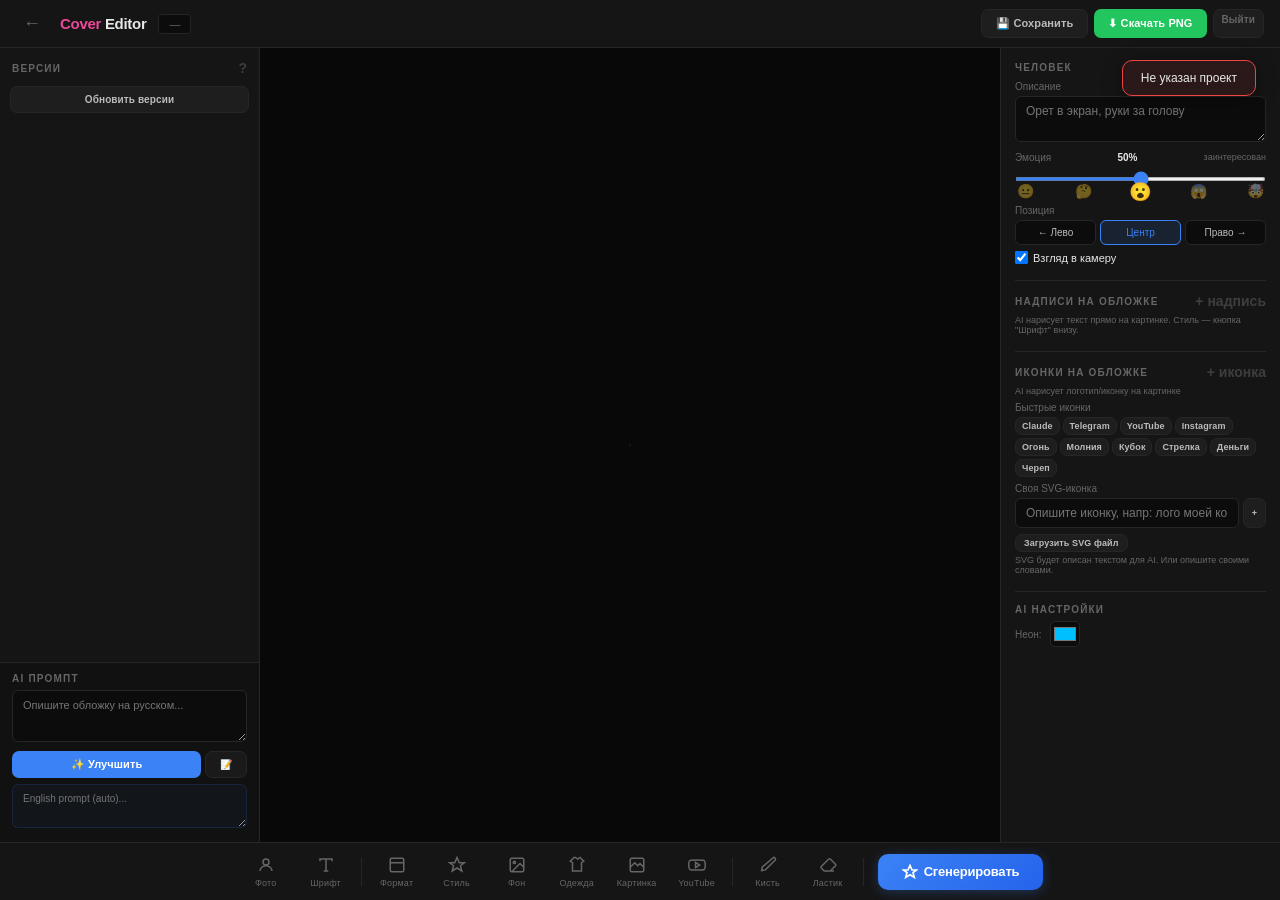
==== web/public/editor.html @ 224762b6 "feat: full YouTube pipeline — web admin, splittest, assets, Gemini proxy - Web admin panel (yt.subbo" ====
<!DOCTYPE html>
<html lang="ru">
<head>
<meta charset="UTF-8">
<meta name="viewport" content="width=device-width, initial-scale=1.0">
<title>Cover Editor — YouTube Pipeline</title>
<style>
@font-face { font-family: 'Oswald-Bold'; src: url('/api/fonts/Oswald-Bold.ttf') format('truetype'); font-weight: bold; }

:root {
  --bg: #0c0c0c;
  --card: #151515;
  --card2: #1a1a1a;
  --border: #262626;
  --border-light: #333;
  --text: #e8e8e8;
  --text2: #bbb;
  --muted: #666;
  --blue: #3b82f6;
  --red: #ef4444;
  --green: #22c55e;
  --purple: #a855f7;
  --magenta: #ec4899;
  --orange: #f59e0b;
  --accent: #3b82f6;
}
* { margin: 0; padding: 0; box-sizing: border-box; }
body { font-family: -apple-system, BlinkMacSystemFont, 'Segoe UI', sans-serif; background: var(--bg); color: var(--text); height: 100vh; overflow: hidden; display: flex; flex-direction: column; }

/* ── Top Bar ── */
.topbar { height: 48px; background: var(--card); border-bottom: 1px solid var(--border); display: flex; align-items: center; padding: 0 16px; gap: 12px; flex-shrink: 0; }
.topbar .back-btn { color: var(--muted); text-decoration: none; font-size: 18px; width: 32px; height: 32px; display: flex; align-items: center; justify-content: center; border-radius: 6px; transition: all 0.15s; }
.topbar .back-btn:hover { background: rgba(255,255,255,0.06); color: var(--text); }
.topbar h1 { font-size: 15px; font-weight: 700; letter-spacing: -0.3px; }
.topbar h1 span { color: var(--magenta); }
.topbar .spacer { flex: 1; }
.topbar .project-name { font-size: 11px; color: var(--muted); background: var(--bg); padding: 3px 10px; border-radius: 4px; border: 1px solid var(--border); }
.topbar .top-actions { display: flex; gap: 6px; }

/* ── Main Area ── */
.main-area { flex: 1; display: flex; overflow: hidden; }

/* ── Left: Layers ── */
.layers-panel { width: 260px; background: var(--card); border-right: 1px solid var(--border); display: flex; flex-direction: column; flex-shrink: 0; }
.layers-scroll { flex: 1; overflow-y: auto; }
.panel-title { font-size: 10px; font-weight: 700; text-transform: uppercase; letter-spacing: 1.2px; color: var(--muted); padding: 12px 12px 6px; display: flex; justify-content: space-between; align-items: center; }
.panel-title .title-action { font-size: 14px; cursor: pointer; opacity: 0.5; transition: opacity 0.15s; text-transform: none; letter-spacing: 0; }
.panel-title .title-action:hover { opacity: 1; }
.layer-item { display: flex; align-items: center; gap: 8px; padding: 8px 10px; cursor: pointer; font-size: 12px; transition: all 0.12s; user-select: none; border-left: 3px solid transparent; position: relative; margin: 0 4px; border-radius: 0 6px 6px 0; }
.layer-item:hover { background: rgba(255,255,255,0.04); }
.layer-item.selected { background: rgba(59,130,246,0.12); border-left-color: var(--accent); }
.layer-item .icon { width: 26px; height: 26px; text-align: center; flex-shrink: 0; font-size: 14px; line-height: 26px; background: var(--bg); border-radius: 5px; border: 1px solid var(--border); }
.layer-item .name { flex: 1; overflow: hidden; text-overflow: ellipsis; white-space: nowrap; font-size: 11px; font-weight: 500; }
.layer-item .layer-actions { display: flex; gap: 1px; opacity: 0; transition: opacity 0.15s; }
.layer-item:hover .layer-actions, .layer-item.selected .layer-actions { opacity: 1; }
.layer-item .layer-actions button { width: 22px; height: 22px; border: none; background: none; color: var(--muted); cursor: pointer; font-size: 11px; padding: 0; border-radius: 4px; display: flex; align-items: center; justify-content: center; }
.layer-item .layer-actions button:hover { background: rgba(255,255,255,0.1); color: var(--text); }
.layer-item .layer-actions button.vis-off { opacity: 0.3; }
.layer-add-btns { display: flex; gap: 4px; padding: 8px 10px; }
.layer-add-btns button { flex: 1; padding: 7px; border: 1px dashed var(--border); background: none; color: var(--muted); border-radius: 6px; font-size: 10px; cursor: pointer; transition: all 0.15s; font-weight: 500; }
.layer-add-btns button:hover { border-color: var(--accent); color: var(--accent); background: rgba(59,130,246,0.05); }

/* ── Center: Canvas ── */
.canvas-area { flex: 1; display: flex; align-items: center; justify-content: center; background: #080808; position: relative; overflow: hidden; }
.canvas-wrapper { position: relative; background: #1a1a1a; box-shadow: 0 8px 60px rgba(0,0,0,0.6), 0 0 0 1px rgba(255,255,255,0.05); transform-origin: center center; overflow: hidden; border-radius: 4px; }
.canvas-wrapper .layer-bg { position: absolute; inset: 0; background-size: cover; background-position: center; }
.canvas-wrapper .layer-person { position: absolute; inset: 0; pointer-events: none; }
.canvas-wrapper .text-layer { position: absolute; cursor: move; user-select: none; font-weight: 900; line-height: 1.1; white-space: nowrap; text-shadow: 0 2px 8px rgba(0,0,0,0.3); }
.text-layer.sel { outline: 2px solid var(--accent); outline-offset: 4px; }
.text-layer .rh { position: absolute; bottom: -6px; right: -6px; width: 12px; height: 12px; background: var(--accent); border: 2px solid #fff; border-radius: 50%; cursor: nwse-resize; display: none; box-shadow: 0 1px 4px rgba(0,0,0,0.3); }
.text-layer.sel .rh { display: block; }
.text-layer .rot { position: absolute; top: -22px; left: 50%; transform: translateX(-50%); width: 16px; height: 16px; background: var(--purple); border: 2px solid #fff; border-radius: 50%; cursor: grab; display: none; font-size: 9px; text-align: center; line-height: 12px; color: #fff; box-shadow: 0 1px 4px rgba(0,0,0,0.3); }
.text-layer.sel .rot { display: block; }

/* ── Right: Properties ── */
.props-panel { width: 280px; background: var(--card); border-left: 1px solid var(--border); overflow-y: auto; flex-shrink: 0; padding: 14px; }
.prop-section { margin-bottom: 16px; }
.prop-label { font-size: 10px; color: var(--muted); margin-bottom: 4px; display: flex; justify-content: space-between; font-weight: 500; }
.prop-label b { color: var(--text); font-weight: 600; }
.prop-input { width: 100%; padding: 7px 10px; background: var(--bg); border: 1px solid var(--border); border-radius: 6px; color: var(--text); font-size: 12px; outline: none; transition: border-color 0.15s; }
.prop-input:focus { border-color: var(--accent); }
textarea.prop-input { resize: vertical; min-height: 46px; font-family: inherit; }
input[type="range"] { width: 100%; accent-color: var(--accent); height: 4px; }
.color-row { display: flex; gap: 8px; align-items: center; }
.color-row input[type="color"] { width: 30px; height: 26px; border: 1px solid var(--border); border-radius: 5px; cursor: pointer; background: var(--bg); padding: 1px; }
.font-select { width: 100%; padding: 7px 10px; background: var(--bg); border: 1px solid var(--border); border-radius: 6px; color: var(--text); font-size: 12px; }
.pos-btns { display: flex; gap: 4px; }
.pos-btns button { flex: 1; padding: 6px; border: 1px solid var(--border); background: var(--bg); color: var(--text2); border-radius: 6px; font-size: 10px; cursor: pointer; transition: all 0.15s; font-weight: 500; }
.pos-btns button:hover { border-color: var(--muted); }
.pos-btns button.active { border-color: var(--accent); background: rgba(59,130,246,0.12); color: var(--accent); }

/* ── Bottom Toolbar ── */
.bottom-toolbar { height: 58px; background: var(--card); border-top: 1px solid var(--border); display: flex; align-items: center; justify-content: center; gap: 2px; padding: 0 16px; flex-shrink: 0; }
.tb-btn { display: flex; flex-direction: column; align-items: center; justify-content: center; width: 58px; height: 46px; border: none; background: none; color: var(--muted); cursor: pointer; border-radius: 10px; font-size: 9px; gap: 3px; transition: all 0.15s; font-weight: 500; letter-spacing: 0.2px; }
.tb-btn:hover { background: rgba(255,255,255,0.06); color: var(--text2); }
.tb-btn.active { background: rgba(59,130,246,0.15); color: var(--accent); }
.tb-btn .tb-icon { font-size: 18px; line-height: 1; display: flex; align-items: center; justify-content: center; height: 20px; }
.tb-btn .tb-icon svg { flex-shrink: 0; }
.tb-sep { width: 1px; height: 28px; background: var(--border); margin: 0 4px; flex-shrink: 0; }
.tb-gen { display: flex; align-items: center; gap: 6px; padding: 10px 24px; border: none; background: linear-gradient(135deg, var(--accent), #2563eb); color: #fff; border-radius: 10px; font-size: 13px; font-weight: 700; cursor: pointer; margin-left: 8px; transition: all 0.2s; box-shadow: 0 2px 12px rgba(59,130,246,0.3); letter-spacing: -0.2px; }
.tb-gen:hover { transform: translateY(-1px); box-shadow: 0 4px 16px rgba(59,130,246,0.4); }
.tb-gen:disabled { opacity: 0.5; cursor: not-allowed; transform: none; box-shadow: none; }

/* ── Slide-up Panel ── */
.slide-panel { position: fixed; bottom: 58px; left: 260px; right: 280px; background: var(--card2); border-top: 1px solid var(--border-light); border-left: 1px solid var(--border); border-right: 1px solid var(--border); border-radius: 12px 12px 0 0; max-height: 360px; overflow-y: auto; z-index: 50; display: none; animation: slideUp 0.2s ease-out; padding: 18px 24px; box-shadow: 0 -8px 40px rgba(0,0,0,0.4); }
.slide-panel.show { display: block; }
@keyframes slideUp { from { transform: translateY(20px); opacity: 0; } to { transform: translateY(0); opacity: 1; } }
.slide-panel h3 { font-size: 14px; margin-bottom: 14px; font-weight: 700; }
.slide-panel .close-panel { position: absolute; top: 14px; right: 18px; background: rgba(255,255,255,0.06); border: none; color: var(--muted); font-size: 16px; cursor: pointer; width: 28px; height: 28px; border-radius: 6px; display: flex; align-items: center; justify-content: center; transition: all 0.15s; }
.slide-panel .close-panel:hover { background: rgba(255,255,255,0.12); color: var(--text); }

/* ── Style Grid ── */
.style-grid { display: grid; grid-template-columns: repeat(auto-fill, minmax(130px, 1fr)); gap: 8px; }
.style-item { border: 2px solid var(--border); border-radius: 8px; text-align: center; cursor: pointer; transition: all 0.15s; background: var(--bg); overflow: hidden; position: relative; }
.style-item:hover { border-color: var(--muted); }
.style-item.selected { border-color: var(--magenta); box-shadow: 0 0 8px rgba(224,64,251,0.3); }
.style-item .s-img { width: 100%; height: 80px; object-fit: cover; display: block; }
.style-item .s-noimg { width: 100%; height: 80px; display: flex; align-items: center; justify-content: center; background: var(--card); font-size: 28px; }
.style-item .s-name { font-size: 10px; padding: 4px 6px; color: var(--text); background: rgba(0,0,0,0.6); position: absolute; bottom: 0; left: 0; right: 0; text-align: center; }

/* ── BG Grid ── */
.bg-grid { display: grid; grid-template-columns: repeat(auto-fill, minmax(140px, 1fr)); gap: 8px; }
.bg-item { border: 2px solid var(--border); border-radius: 8px; cursor: pointer; transition: all 0.15s; background: var(--bg); overflow: hidden; position: relative; }
.bg-item:hover { border-color: var(--muted); }
.bg-item.selected { border-color: var(--blue); box-shadow: 0 0 8px rgba(33,150,243,0.3); }
.bg-item .bg-img { width: 100%; height: 70px; object-fit: cover; display: block; }
.bg-item .bg-noimg { width: 100%; height: 70px; display: flex; align-items: center; justify-content: center; background: var(--card); font-size: 24px; }
.bg-item .bg-name { font-size: 10px; padding: 3px 6px; color: var(--text); background: rgba(0,0,0,0.6); position: absolute; bottom: 0; left: 0; right: 0; text-align: center; }

/* ── Clothing Grid ── */
.clothing-grid { display: grid; grid-template-columns: repeat(auto-fill, minmax(100px, 1fr)); gap: 8px; }
.clothing-item { border: 2px solid var(--border); border-radius: 8px; cursor: pointer; transition: all 0.15s; overflow: hidden; position: relative; }
.clothing-item:hover { border-color: var(--muted); }
.clothing-item.selected { border-color: var(--green); box-shadow: 0 0 8px rgba(76,175,80,0.3); }
.clothing-item img { width: 100%; height: 120px; object-fit: cover; display: block; }
.clothing-tabs { display: flex; gap: 4px; margin-bottom: 10px; }
.clothing-tabs button { padding: 6px 14px; border: 1px solid var(--border); background: var(--bg); color: var(--text); border-radius: 6px; font-size: 12px; font-weight: 600; cursor: pointer; }
.clothing-tabs button.active { border-color: var(--green); background: rgba(76,175,80,0.15); color: var(--green); }

/* ── Format Toggle ── */
.format-toggle { display: flex; gap: 4px; }
.format-toggle button { padding: 6px 14px; border: 1px solid var(--border); background: var(--bg); color: var(--text); border-radius: 6px; font-size: 12px; font-weight: 600; cursor: pointer; }
.format-toggle button.active { border-color: var(--blue); background: rgba(33,150,243,0.15); color: var(--blue); }

/* ── Expert photo hint ── */
.expert-hint { display: flex; gap: 12px; align-items: flex-start; margin-top: 10px; }
.expert-hint .hint-img { width: 60px; height: 80px; border-radius: 6px; background: #333; display: flex; align-items: center; justify-content: center; font-size: 28px; border: 1px solid var(--border); flex-shrink: 0; }
.expert-hint .hint-text { font-size: 11px; color: var(--muted); line-height: 1.5; }
.expert-status { display: flex; align-items: center; gap: 8px; margin-top: 8px; padding: 8px; border-radius: 6px; background: var(--bg); font-size: 12px; }
.expert-status.loaded { border: 1px solid var(--green); }
.expert-status.empty { border: 1px solid var(--orange); }

/* ── Buttons ── */
.btn { padding: 7px 14px; border: none; border-radius: 7px; font-size: 11px; font-weight: 600; cursor: pointer; transition: all 0.15s; letter-spacing: 0.1px; }
.btn:disabled { opacity: 0.5; cursor: not-allowed; }
.btn:active { transform: scale(0.97); }
.btn-blue { background: var(--accent); color: #fff; }
.btn-blue:hover { background: #2563eb; }
.btn-green { background: var(--green); color: #fff; }
.btn-green:hover { background: #16a34a; }
.btn-red { background: var(--red); color: #fff; }
.btn-outline { background: rgba(255,255,255,0.04); border: 1px solid var(--border); color: var(--text2); }
.btn-outline:hover { border-color: var(--muted); background: rgba(255,255,255,0.06); color: var(--text); }
.btn-magenta { background: var(--magenta); color: #fff; }

/* ── Toast ── */
.toast { position: fixed; top: 60px; right: 24px; background: var(--card2); border: 1px solid var(--border-light); border-radius: 10px; padding: 10px 18px; font-size: 12px; z-index: 200; display: none; box-shadow: 0 4px 20px rgba(0,0,0,0.4); font-weight: 500; backdrop-filter: blur(8px); }
.toast.show { display: block; animation: toastIn 0.25s ease-out; }
.toast.error { border-color: var(--red); background: rgba(239,68,68,0.1); }
@keyframes toastIn { from { opacity: 0; transform: translateY(-8px); } to { opacity: 1; transform: translateY(0); } }

/* ── Prompt area ── */
.prompt-area { width: 100%; min-height: 52px; padding: 8px 10px; background: var(--bg); border: 1px solid var(--border); border-radius: 6px; color: var(--text); font-size: 11px; resize: vertical; outline: none; font-family: inherit; transition: border-color 0.15s; }
.prompt-area:focus { border-color: var(--accent); }
.prompt-result { width: 100%; min-height: 44px; padding: 8px 10px; background: rgba(59,130,246,0.04); border: 1px solid rgba(59,130,246,0.15); border-radius: 6px; color: var(--text); font-size: 10px; resize: vertical; outline: none; font-family: inherit; margin-top: 6px; }
.loading { display: inline-block; width: 14px; height: 14px; border: 2px solid transparent; border-top-color: currentColor; border-radius: 50%; animation: spin 0.6s linear infinite; vertical-align: middle; margin-right: 4px; }
@keyframes spin { to { transform: rotate(360deg); } }

/* ── Intensity slider row ── */
.intensity-row { display: flex; gap: 8px; align-items: center; margin-top: 10px; padding: 8px 0; }
.intensity-row label { font-size: 11px; color: var(--muted); white-space: nowrap; }
.intensity-row b { font-size: 12px; color: var(--text); min-width: 32px; }

/* ── Drawing Canvas ── */
#drawingCanvas { position: absolute; top: 0; left: 0; width: 100%; height: 100%; z-index: 20; pointer-events: none; cursor: crosshair; }
#drawingCanvas.active { pointer-events: auto; }
#textLayersContainer { position: relative; z-index: 10; }

/* ── Brush Panel ── */
.brush-settings { display: flex; flex-wrap: wrap; gap: 10px; align-items: center; margin-top: 10px; }
.brush-settings .setting { display: flex; align-items: center; gap: 6px; }
.brush-settings .setting label { font-size: 11px; color: var(--muted); white-space: nowrap; }
.brush-settings .setting b { font-size: 12px; color: var(--text); min-width: 28px; }
.brush-preview { width: 60px; height: 60px; border: 1px solid var(--border); border-radius: 8px; background: #111; display: flex; align-items: center; justify-content: center; margin-top: 8px; }
.brush-mode-btns { display: flex; gap: 4px; margin-bottom: 8px; }
.brush-mode-btns button { padding: 6px 14px; border: 1px solid var(--border); background: var(--bg); color: var(--text); border-radius: 6px; font-size: 12px; font-weight: 600; cursor: pointer; }
.brush-mode-btns button.active { border-color: var(--magenta); background: rgba(224,64,251,0.15); color: var(--magenta); }
/* ── Text Style Grid ── */
.text-style-grid { display: grid; grid-template-columns: repeat(auto-fill, minmax(150px, 1fr)); gap: 8px; }
.text-style-item { border: 2px solid var(--border); border-radius: 8px; cursor: pointer; transition: all 0.15s; overflow: hidden; position: relative; }
.text-style-item:hover { border-color: var(--muted); }
.text-style-item.selected { border-color: var(--orange); box-shadow: 0 0 8px rgba(255,152,0,0.3); }
.text-style-item img { width: 100%; height: 60px; object-fit: cover; display: block; }
.text-style-item .ts-name { font-size: 10px; padding: 3px 6px; color: var(--text); background: rgba(0,0,0,0.6); position: absolute; bottom: 0; left: 0; right: 0; text-align: center; }

/* ── Emotion visual ── */
.emotion-markers { display: flex; justify-content: space-between; padding: 0 2px; margin-top: -2px; }
.emotion-markers span { font-size: 14px; cursor: default; opacity: 0.4; transition: opacity 0.15s; }
.emotion-markers span.active-emoji { opacity: 1; transform: scale(1.3); }

/* ── Onboarding hint ── */
.hint-box { background: rgba(59,130,246,0.06); border: 1px solid rgba(59,130,246,0.15); border-radius: 8px; padding: 8px 10px; font-size: 10px; color: var(--muted); line-height: 1.6; }
.hint-box b { color: var(--text2); font-weight: 600; }

.tb-btn.tool-active { border-color: var(--magenta) !important; background: rgba(224,64,251,0.15) !important; color: var(--magenta) !important; }

/* ═══ MOBILE ═══ */
@media (max-width: 768px) {
  body { height: auto; overflow: auto; }

  /* Topbar */
  .topbar { height: 44px; padding: 0 10px; gap: 6px; }
  .topbar h1 { font-size: 13px; }
  .topbar .project-name { display: none; }
  .topbar .top-actions { gap: 4px; }
  .topbar .top-actions .btn { font-size: 9px; padding: 4px 8px; }

  /* Main area — vertical stack */
  .main-area { flex-direction: column; height: auto; min-height: calc(100vh - 44px - 58px); }

  /* Hide side panels by default, toggle with JS */
  .layers-panel { width: 100%; height: auto; max-height: 0; overflow: hidden; border-right: none; border-bottom: 1px solid var(--border); transition: max-height 0.3s ease; }
  .layers-panel.mob-open { max-height: 50vh; overflow-y: auto; }

  .props-panel { width: 100%; height: auto; max-height: 0; overflow: hidden; border-left: none; border-top: 1px solid var(--border); transition: max-height 0.3s ease; }
  .props-panel.mob-open { max-height: 80vh; overflow-y: auto; }

  /* Canvas fills width */
  .canvas-area { min-height: 240px; flex: none; height: 55vw; }

  /* Bottom toolbar — scrollable */
  .bottom-toolbar { height: auto; min-height: 54px; padding: 4px 8px; flex-wrap: wrap; gap: 1px; justify-content: flex-start; position: fixed; bottom: 0; left: 0; right: 0; z-index: 60; overflow-x: auto; }
  .tb-btn { width: 48px; height: 42px; font-size: 8px; }
  .tb-btn .tb-icon svg { width: 16px; height: 16px; }
  .tb-gen { padding: 8px 14px; font-size: 11px; margin-left: 4px; }
  .tb-sep { height: 20px; margin: 0 2px; }

  /* Slide panels full width */
  .slide-panel { left: 0; right: 0; bottom: 54px; max-height: 50vh; border-radius: 12px 12px 0 0; padding: 14px 16px; }

  /* Style/BG/Clothing grids */
  .style-grid { grid-template-columns: repeat(auto-fill, minmax(100px, 1fr)); gap: 6px; }
  .style-item .s-img { height: 60px; }
  .bg-grid { grid-template-columns: repeat(auto-fill, minmax(110px, 1fr)); gap: 6px; }
  .bg-item .bg-img { height: 55px; }
  .clothing-grid { grid-template-columns: repeat(auto-fill, minmax(80px, 1fr)); gap: 6px; }
  .clothing-item img { height: 90px; }
  .text-style-grid { grid-template-columns: repeat(auto-fill, minmax(120px, 1fr)); gap: 6px; }

  /* Toast */
  .toast { top: auto; bottom: 64px; right: 10px; left: 10px; text-align: center; }

  /* Mobile toggle buttons */
  .mob-toggle { display: flex !important; }
}

/* Mobile panel toggle buttons — hidden on desktop */
.mob-toggle { display: none; position: fixed; z-index: 55; background: var(--card); border: 1px solid var(--border); border-radius: 8px; padding: 6px; cursor: pointer; color: var(--muted); }
.mob-toggle:hover, .mob-toggle.active { color: var(--accent); border-color: var(--accent); }
.mob-toggle-left { left: 8px; top: 50px; }
.mob-toggle-right { right: 8px; top: 50px; }
</style>
</head>
<body>

<!-- Top Bar -->
<div class="topbar">
  <a href="/" class="back-btn" title="Назад">←</a>
  <h1><span>Cover</span> Editor</h1>
  <span class="project-name" id="projectName">—</span>
  <div class="spacer"></div>
  <div class="top-actions">
    <button class="btn btn-outline" onclick="saveEditorState()" title="Сохранить">💾 Сохранить</button>
    <button class="btn btn-green" onclick="downloadFullComposite()" title="Скачать обложку">⬇ Скачать PNG</button>
    <a href="/api/logout" class="btn btn-outline" style="font-size:10px;padding:4px 8px;text-decoration:none;color:var(--muted);" title="Выйти">Выйти</a>
  </div>
</div>

<!-- Mobile panel toggles -->
<button class="mob-toggle mob-toggle-left" onclick="toggleMobPanel('layers')" title="Версии/Промпт">
  <svg width="20" height="20" viewBox="0 0 24 24" fill="none" stroke="currentColor" stroke-width="2"><path d="M4 6h16M4 12h10M4 18h16"/></svg>
</button>
<button class="mob-toggle mob-toggle-right" onclick="toggleMobPanel('props')" title="Настройки">
  <svg width="20" height="20" viewBox="0 0 24 24" fill="none" stroke="currentColor" stroke-width="2"><circle cx="12" cy="12" r="3"/><path d="M19.4 15a1.65 1.65 0 00.33 1.82l.06.06a2 2 0 01-2.83 2.83l-.06-.06a1.65 1.65 0 00-1.82-.33 1.65 1.65 0 00-1 1.51V21a2 2 0 01-4 0v-.09A1.65 1.65 0 009 19.4a1.65 1.65 0 00-1.82.33l-.06.06a2 2 0 01-2.83-2.83l.06-.06A1.65 1.65 0 004.68 15a1.65 1.65 0 00-1.51-1H3a2 2 0 010-4h.09A1.65 1.65 0 004.6 9a1.65 1.65 0 00-.33-1.82l-.06-.06a2 2 0 012.83-2.83l.06.06A1.65 1.65 0 009 4.68a1.65 1.65 0 001-1.51V3a2 2 0 014 0v.09a1.65 1.65 0 001 1.51 1.65 1.65 0 001.82-.33l.06-.06a2 2 0 012.83 2.83l-.06.06A1.65 1.65 0 0019.4 9a1.65 1.65 0 001.51 1H21a2 2 0 010 4h-.09a1.65 1.65 0 00-1.51 1z"/></svg>
</button>

<!-- Main Area -->
<div class="main-area">

  <!-- Left: Layers + Prompt -->
  <div class="layers-panel">
    <div class="layers-scroll">
      <div class="panel-title">Версии <span class="title-action" onclick="el('layersHint').style.display=el('layersHint').style.display==='none'?'block':'none'" title="Подсказка">?</span></div>
      <div class="hint-box" id="layersHint" style="margin:0 10px 6px;display:none;">
        <b>1.</b> Справа: заполни описание, текст, иконки<br>
        <b>2.</b> Внизу: выбери Стиль, Фон, Одежду, Шрифт<br>
        <b>3.</b> Нажми <b>Сгенерировать</b> — AI создаст обложку<br>
        <b>4.</b> Каждая генерация — новая версия. Переключайся между ними.
      </div>
      <div id="layersList"></div>
      <div style="padding:0 10px;">
        <button class="btn btn-outline" onclick="loadVersionsList()" style="width:100%;font-size:10px;margin-top:4px;">Обновить версии</button>
      </div>
    </div>

    <!-- Prompt Helper -->
    <div style="padding: 10px 12px; border-top: 1px solid var(--border); background: rgba(0,0,0,0.2);">
      <div class="panel-title" style="padding:0 0 6px;">AI Промпт</div>
      <textarea class="prompt-area" id="promptRu" rows="2" placeholder="Опишите обложку на русском..."></textarea>
      <div style="display:flex;gap:4px;margin-top:5px;">
        <button class="btn btn-blue" onclick="improvePrompt()" id="btnImprove" style="flex:1;">✨ Улучшить</button>
        <button class="btn btn-outline" onclick="generatePromptFromLayers()" style="font-size:10px;" title="Собрать промпт из настроек">📝</button>
      </div>
      <textarea class="prompt-result" id="promptEn" rows="2" placeholder="English prompt (auto)..."></textarea>
    </div>
  </div>

  <!-- Center: Canvas -->
  <div class="canvas-area" id="canvasArea">
    <div class="canvas-wrapper" id="canvasWrapper">
      <div class="layer-bg" id="layerBg"></div>
      <div class="layer-person" id="layerPerson"></div>
      <div id="textLayersContainer"></div>
      <canvas id="drawingCanvas"></canvas>
    </div>
  </div>

  <!-- Right: Properties -->
  <div class="props-panel" id="propsPanel">

    <!-- Person Props (always shown) -->
    <div class="prop-section" id="personSection">
      <div class="panel-title" style="padding:0 0 8px;">Человек</div>
      <div style="margin-bottom:6px;">
        <div class="prop-label">Описание</div>
        <textarea class="prop-input" id="personDesc" rows="2" placeholder="Орет в экран, руки за голову" oninput="updatePersonProp()"></textarea>
      </div>
      <div style="margin-bottom:6px;">
        <div class="prop-label">Эмоция <b id="emotionPct">50%</b> <span id="emotionWord" style="font-size:9px;color:var(--muted);">заинтересован</span></div>
        <input type="range" id="emotionSlider" min="0" max="100" value="50" oninput="updateEmotion(this.value)">
        <div class="emotion-markers" id="emotionMarkers">
          <span title="Спокойный">😐</span>
          <span title="Любопытный">🤔</span>
          <span title="Заинтересован" class="active-emoji">😮</span>
          <span title="Удивлён">😱</span>
          <span title="В шоке">🤯</span>
        </div>
      </div>
      <div style="margin-bottom:6px;">
        <div class="prop-label">Позиция</div>
        <div class="pos-btns">
          <button onclick="setPosition('left')" id="pos-left">← Лево</button>
          <button onclick="setPosition('center')" id="pos-center" class="active">Центр</button>
          <button onclick="setPosition('right')" id="pos-right">Право →</button>
        </div>
      </div>
      <label style="font-size:11px;display:flex;gap:5px;align-items:center;">
        <input type="checkbox" id="lookAtCamera" checked onchange="updatePersonProp()"> Взгляд в камеру
      </label>
    </div>

    <!-- Texts on Cover (AI-generated, multiple) -->
    <div class="prop-section" style="border-top:1px solid var(--border); padding-top:12px;">
      <div class="panel-title" style="padding:0 0 6px;">Надписи на обложке
        <span class="title-action" onclick="addCoverText()" title="Добавить надпись">+ надпись</span>
      </div>
      <p style="font-size:9px;color:var(--muted);margin-bottom:6px;">AI нарисует текст прямо на картинке. Стиль — кнопка "Шрифт" внизу.</p>
      <div id="coverTextsContainer"></div>
    </div>

    <!-- Icons on Cover (AI-generated) -->
    <div class="prop-section" style="border-top:1px solid var(--border); padding-top:12px;">
      <div class="panel-title" style="padding:0 0 6px;">Иконки на обложке
        <span class="title-action" onclick="addCoverIcon()" title="Добавить иконку">+ иконка</span>
      </div>
      <p style="font-size:9px;color:var(--muted);margin-bottom:6px;">AI нарисует логотип/иконку на картинке</p>
      <div id="coverIconsContainer"></div>
      <div style="margin-top:4px;">
        <div class="prop-label">Быстрые иконки</div>
        <div style="display:flex;flex-wrap:wrap;gap:3px;">
          <button class="btn btn-outline" style="font-size:9px;padding:3px 6px;" onclick="addQuickIcon('Claude AI logo')">Claude</button>
          <button class="btn btn-outline" style="font-size:9px;padding:3px 6px;" onclick="addQuickIcon('Telegram messenger logo')">Telegram</button>
          <button class="btn btn-outline" style="font-size:9px;padding:3px 6px;" onclick="addQuickIcon('YouTube play button logo')">YouTube</button>
          <button class="btn btn-outline" style="font-size:9px;padding:3px 6px;" onclick="addQuickIcon('Instagram camera logo')">Instagram</button>
          <button class="btn btn-outline" style="font-size:9px;padding:3px 6px;" onclick="addQuickIcon('fire emoji flame')">Огонь</button>
          <button class="btn btn-outline" style="font-size:9px;padding:3px 6px;" onclick="addQuickIcon('lightning bolt')">Молния</button>
          <button class="btn btn-outline" style="font-size:9px;padding:3px 6px;" onclick="addQuickIcon('trophy cup gold')">Кубок</button>
          <button class="btn btn-outline" style="font-size:9px;padding:3px 6px;" onclick="addQuickIcon('red arrow pointing down')">Стрелка</button>
          <button class="btn btn-outline" style="font-size:9px;padding:3px 6px;" onclick="addQuickIcon('money dollar sign')">Деньги</button>
          <button class="btn btn-outline" style="font-size:9px;padding:3px 6px;" onclick="addQuickIcon('skull danger')">Череп</button>
        </div>
      </div>
      <div style="margin-top:6px;">
        <div class="prop-label">Своя SVG-иконка</div>
        <div style="display:flex;gap:4px;">
          <input class="prop-input" id="customSvgDesc" placeholder="Опишите иконку, напр: лого моей компании — красный круг с буквой S" style="flex:1;">
          <button class="btn btn-outline" style="font-size:9px;padding:3px 8px;" onclick="addCustomSvgIcon()">+</button>
        </div>
        <div style="margin-top:4px;">
          <label class="btn btn-outline" style="font-size:9px;padding:3px 8px;cursor:pointer;display:inline-block;">
            Загрузить SVG файл
            <input type="file" accept=".svg" onchange="uploadSvgIcon(this)" style="display:none;">
          </label>
        </div>
        <p style="font-size:9px;color:var(--muted);margin-top:3px;">SVG будет описан текстом для AI. Или опишите своими словами.</p>
      </div>
    </div>

    <!-- AI Settings summary -->
    <div class="prop-section" style="border-top:1px solid var(--border); padding-top:12px;">
      <div class="panel-title" style="padding:0 0 6px;">AI настройки</div>
      <div style="margin-bottom:6px;">
        <div class="color-row">
          <span style="font-size:10px;color:var(--muted);">Неон:</span>
          <input type="color" id="neonColor" value="#00BFFF" oninput="editorState.neonColor=this.value">
        </div>
      </div>
      <div style="font-size:10px;color:var(--muted);line-height:1.5;" id="aiSummary"></div>
    </div>
  </div>
</div>

<!-- Bottom Toolbar (KUKU style) -->
<div class="bottom-toolbar">
  <button class="tb-btn" onclick="togglePanel('expertPanel')" id="tb-expert">
    <span class="tb-icon"><svg width="18" height="18" viewBox="0 0 24 24" fill="none" stroke="currentColor" stroke-width="2"><circle cx="12" cy="8" r="4"/><path d="M4 20c0-4 4-7 8-7s8 3 8 7"/></svg></span>Фото
  </button>
  <button class="tb-btn" onclick="togglePanel('textStylePanel')" id="tb-textstyle">
    <span class="tb-icon"><svg width="18" height="18" viewBox="0 0 24 24" fill="none" stroke="currentColor" stroke-width="2"><path d="M4 7V4h16v3M9 20h6M12 4v16"/></svg></span>Шрифт
  </button>
  <div class="tb-sep"></div>
  <button class="tb-btn" onclick="togglePanel('formatPanel')" id="tb-format">
    <span class="tb-icon"><svg width="18" height="18" viewBox="0 0 24 24" fill="none" stroke="currentColor" stroke-width="2"><rect x="3" y="3" width="18" height="18" rx="2"/><path d="M3 9h18"/></svg></span>Формат
  </button>
  <button class="tb-btn" onclick="togglePanel('stylePanel')" id="tb-style">
    <span class="tb-icon"><svg width="18" height="18" viewBox="0 0 24 24" fill="none" stroke="currentColor" stroke-width="2"><path d="M12 2l3 7h7l-5.5 4 2 7L12 16l-6.5 4 2-7L2 9h7z"/></svg></span>Стиль
  </button>
  <button class="tb-btn" onclick="togglePanel('bgPanel')" id="tb-bg">
    <span class="tb-icon"><svg width="18" height="18" viewBox="0 0 24 24" fill="none" stroke="currentColor" stroke-width="2"><rect x="3" y="3" width="18" height="18" rx="2"/><circle cx="8.5" cy="8.5" r="1.5"/><path d="M21 15l-5-5L5 21"/></svg></span>Фон
  </button>
  <button class="tb-btn" onclick="togglePanel('clothingPanel')" id="tb-clothing">
    <span class="tb-icon"><svg width="18" height="18" viewBox="0 0 24 24" fill="none" stroke="currentColor" stroke-width="2"><path d="M8 2l-5 5 3 2V20h12V9l3-2-5-5-3 2-3-2z"/></svg></span>Одежда
  </button>
  <button class="tb-btn" onclick="togglePanel('imagePanel')" id="tb-image">
    <span class="tb-icon"><svg width="18" height="18" viewBox="0 0 24 24" fill="none" stroke="currentColor" stroke-width="2"><rect x="3" y="3" width="18" height="18" rx="2"/><path d="M3 15l6-6 4 4 3-3 5 5"/></svg></span>Картинка
  </button>
  <button class="tb-btn" onclick="togglePanel('ytPanel')" id="tb-yt">
    <span class="tb-icon"><svg width="18" height="18" viewBox="0 0 24 24" fill="none" stroke="currentColor" stroke-width="2"><path d="M22.5 7.5a2.5 2.5 0 00-1.8-1.8C19 5.3 12 5.3 12 5.3s-7 0-8.7.4a2.5 2.5 0 00-1.8 1.8A26 26 0 001 12a26 26 0 00.5 4.5 2.5 2.5 0 001.8 1.8c1.7.4 8.7.4 8.7.4s7 0 8.7-.4a2.5 2.5 0 001.8-1.8A26 26 0 0023 12a26 26 0 00-.5-4.5z"/><path d="M10 15.5l5.5-3.5L10 8.5z"/></svg></span>YouTube
  </button>
  <div class="tb-sep"></div>
  <button class="tb-btn" onclick="toggleBrush('brush')" id="tb-brush">
    <span class="tb-icon"><svg width="18" height="18" viewBox="0 0 24 24" fill="none" stroke="currentColor" stroke-width="2"><path d="M18.4 2.6a2.1 2.1 0 013 3L8.5 18.5l-5 1 1-5L18.4 2.6z"/></svg></span>Кисть
  </button>
  <button class="tb-btn" onclick="toggleBrush('eraser')" id="tb-eraser">
    <span class="tb-icon"><svg width="18" height="18" viewBox="0 0 24 24" fill="none" stroke="currentColor" stroke-width="2"><path d="M20 20H7L3 16a1.4 1.4 0 010-2l10-10a1.4 1.4 0 012 0l7 7a1.4 1.4 0 010 2L16 19"/></svg></span>Ластик
  </button>
  <div class="tb-sep"></div>
  <button class="tb-gen" id="btnGenerate" onclick="generateCover()">
    <svg width="16" height="16" viewBox="0 0 24 24" fill="none" stroke="currentColor" stroke-width="2.5"><path d="M12 2l3 7h7l-5.5 4 2 7L12 16l-6.5 4 2-7L2 9h7z"/></svg>
    Сгенерировать
  </button>
</div>

<!-- ═══ Slide-up Panels ═══ -->

<!-- Expert Photo Panel -->
<div class="slide-panel" id="expertPanel">
  <button class="close-panel" onclick="closePanel()">&times;</button>
  <h3>📸 Фото эксперта</h3>
  <div id="expertStatus" class="expert-status empty">⚠ Фото не загружено</div>
  <input type="file" id="expertFileInput" accept="image/*" style="display:none" onchange="uploadExpertPhoto()">
  <button class="btn btn-blue" onclick="el('expertFileInput').click()" style="margin-top:8px;">Загрузить фото</button>
  <div class="expert-hint">
    <div class="hint-img">🧍</div>
    <div class="hint-text">
      <b>Требования к фото:</b><br>
      — Человек стоит или сидит<br>
      — Смотрит прямо в камеру<br>
      — Белый / светлый фон<br>
      — Без лишних предметов<br>
      — Хорошее освещение
    </div>
  </div>
</div>

<!-- Format Panel -->
<div class="slide-panel" id="formatPanel">
  <button class="close-panel" onclick="closePanel()">&times;</button>
  <h3>⬜ Формат обложки</h3>
  <div class="format-toggle">
    <button class="active" onclick="setFormat('16:9', this)">16:9 Горизонтальная</button>
    <button onclick="setFormat('9:16', this)">9:16 Вертикальная</button>
    <button onclick="setFormat('1:1', this)">1:1 Квадрат</button>
  </div>
  <p style="font-size:11px;color:var(--muted);margin-top:10px;">16:9 — YouTube обложки, 9:16 — Shorts/Reels, 1:1 — посты</p>
</div>

<!-- Style Panel -->
<div class="slide-panel" id="stylePanel">
  <button class="close-panel" onclick="closePanel()">&times;</button>
  <h3>🎭 Стиль обложки</h3>
  <div class="intensity-row">
    <label>Интенсивность стиля:</label>
    <input type="range" id="styleIntensity" min="0" max="100" value="70" style="flex:1;" oninput="el('styleIntVal').textContent=this.value+'%'; editorState.styleIntensity=parseInt(this.value)">
    <b id="styleIntVal">70%</b>
  </div>
  <div class="style-grid" id="styleGrid"></div>
</div>

<!-- Background Panel -->
<div class="slide-panel" id="bgPanel">
  <button class="close-panel" onclick="closePanel()">&times;</button>
  <h3>🌆 Фон</h3>
  <div style="margin-bottom:10px;">
    <input type="file" id="customBgInput" accept="image/*" style="display:none" onchange="uploadCustomBg()">
    <button class="btn btn-outline" onclick="el('customBgInput').click()">📁 Загрузить свой фон</button>
  </div>
  <div class="bg-grid" id="bgGrid"></div>
</div>

<!-- Custom Image Panel -->
<div class="slide-panel" id="imagePanel">
  <button class="close-panel" onclick="closePanel()">&times;</button>
  <h3>🖼 Своя картинка</h3>
  <p style="font-size:12px;color:var(--muted);margin-bottom:10px;">Загрузите свою картинку (не персонажа) — она будет добавлена как фоновый слой или элемент обложки.</p>
  <input type="file" id="customImgInput" accept="image/*" style="display:none" onchange="uploadCustomImage()">
  <button class="btn btn-blue" onclick="el('customImgInput').click()">📁 Загрузить картинку</button>
  <div id="customImgPreview" style="margin-top:10px;"></div>
</div>

<!-- Text Style Panel -->
<div class="slide-panel" id="textStylePanel">
  <button class="close-panel" onclick="closePanel()">&times;</button>
  <h3>Aa Стиль текста</h3>
  <p style="font-size:11px;color:var(--muted);margin-bottom:10px;">Выберите стиль надписи — AI сгенерирует текст в этом стиле. Нажмите "Текст" чтобы добавить надпись на обложку.</p>
  <div class="text-style-grid" id="textStyleGrid"></div>
</div>

<!-- Clothing Panel -->
<div class="slide-panel" id="clothingPanel">
  <button class="close-panel" onclick="closePanel()">&times;</button>
  <h3>👔 Одежда</h3>
  <div class="clothing-tabs">
    <button id="clothingTabMale" class="active" onclick="setClothingTab('male')">Мужская</button>
    <button id="clothingTabFemale" onclick="setClothingTab('female')">Женская</button>
  </div>
  <div class="clothing-grid" id="clothingGrid"></div>
</div>

<!-- YouTube Thumbnail Panel -->
<div class="slide-panel" id="ytPanel">
  <button class="close-panel" onclick="closePanel()">&times;</button>
  <h3>▶ Скачать обложку с YouTube</h3>
  <p style="font-size:12px;color:var(--muted);margin-bottom:10px;">Вставьте ссылку на YouTube-видео — обложка будет скачана и использована как референс стиля.</p>
  <div style="display:flex;gap:8px;align-items:center;">
    <input class="prop-input" id="ytUrlInput" placeholder="https://youtube.com/watch?v=..." style="flex:1;">
    <button class="btn btn-blue" id="btnYtDownload" onclick="downloadYtThumb()">Скачать</button>
  </div>
  <div id="ytResult" style="margin-top:12px;"></div>
  <div id="ytHistory" style="margin-top:16px;"></div>
</div>

<!-- Brush Settings Panel -->
<div class="slide-panel" id="brushPanel">
  <button class="close-panel" onclick="closePanel(); deactivateDrawing()">&times;</button>
  <h3 id="brushPanelTitle">🖌 Кисть</h3>
  <div class="brush-mode-btns">
    <button id="modeBrush" class="active" onclick="setBrushMode('brush')">🖌 Кисть</button>
    <button id="modeEraser" onclick="setBrushMode('eraser')">🧹 Ластик</button>
  </div>
  <div class="brush-settings">
    <div class="setting">
      <label>Размер:</label>
      <input type="range" id="brushSize" min="1" max="80" value="8" oninput="el('brushSizeVal').textContent=this.value; updateBrushPreview()">
      <b id="brushSizeVal">8</b>
    </div>
    <div class="setting">
      <label>Прозрачность:</label>
      <input type="range" id="brushOpacity" min="5" max="100" value="100" oninput="el('brushOpacityVal').textContent=this.value+'%'; updateBrushPreview()">
      <b id="brushOpacityVal">100%</b>
    </div>
    <div class="setting" id="brushColorSetting">
      <label>Цвет:</label>
      <input type="color" id="brushColor" value="#FF0000" oninput="updateBrushPreview()">
    </div>
  </div>
  <div style="display:flex;gap:6px;margin-top:8px;">
    <canvas class="brush-preview" id="brushPreview" width="60" height="60"></canvas>
    <div style="display:flex;flex-direction:column;gap:4px;flex:1;">
      <button class="btn btn-outline" onclick="undoDrawing()" style="flex:1;">↩ Отменить</button>
      <button class="btn btn-red" onclick="clearDrawing()" style="flex:1;">🗑 Очистить всё</button>
    </div>
  </div>
</div>

<div class="toast" id="toast"></div>

<script>
// ═══ CONFIG ═══
const STYLES = [
  { id: 'dramatic', name: 'Драматичный', ref: 'dramatic.webp', prompt: 'dramatic cinematic lighting, high contrast, intense mood' },
  { id: 'bright', name: 'Яркий', ref: 'yarkiy.webp', prompt: 'bright vivid colors, saturated, eye-catching, pop art feel' },
  { id: 'sport', name: 'Спорт', ref: 'sport.webp', prompt: 'sporty dynamic energy, athletic vibes, motion blur background' },
  { id: 'glossy', name: 'Глянец', ref: 'glyanec.webp', prompt: 'glossy magazine style, polished, fashion editorial look' },
  { id: 'confidence', name: 'Уверенность', ref: 'uverennost.webp', prompt: 'confident powerful pose, authoritative, strong leadership energy' },
  { id: 'adrenaline', name: 'Адреналин', ref: 'adrenaline.webp', prompt: 'adrenaline rush, extreme energy, explosive effects, fire sparks' },
  { id: 'levitation', name: 'Левитация', ref: 'levitation.webp', prompt: 'person floating/levitating, anti-gravity, surreal dreamlike' },
  { id: 'at_work', name: 'За работой', ref: 'za_rabotoi.webp', prompt: 'working environment, professional setting, productive atmosphere' },
  { id: 'esoteric', name: 'Эзотерика', ref: 'ezoterika.webp', prompt: 'mystical esoteric atmosphere, cosmic energy, spiritual glow, third eye' },
  { id: 'atmospheric', name: 'Атмосферно', ref: 'athmosphere.webp', prompt: 'atmospheric moody fog, cinematic haze, depth, ambient lighting' },
  { id: 'creative', name: 'Креатив', prompt: 'creative artistic style, paint splashes, colorful imagination' },
  { id: 'jump', name: 'Прыжок', ref: 'prizhok.webp', prompt: 'jumping mid-air, dynamic action freeze frame, energy burst' },
  { id: 'calm', name: 'Спокойный', ref: 'spokoiniy.webp', prompt: 'calm serene peaceful, soft pastel colors, gentle lighting' },
  { id: 'vogue', name: 'Вог', ref: 'vogue.webp', prompt: 'vogue fashion editorial, high fashion, stylish pose, runway aesthetic' },
  { id: 'before_after', name: 'До-После', ref: 'do_posle.webp', prompt: 'before and after transformation, split screen effect, dramatic change' },
  { id: 'cinema', name: 'Кино', ref: 'cinematic.webp', prompt: 'cinematic movie poster style, film grain, letterbox, epic composition' },
  { id: 'cyberpunk', name: 'Киберпанк', ref: 'cyberpunk.webp', prompt: 'cyberpunk neon city, futuristic tech, holographic, purple-cyan palette' },
  { id: 'giant', name: 'Гигантский', ref: 'gigantskiy_masshab.webp', prompt: 'giant scale, person towering over buildings, surreal perspective' },
  { id: 'miniature', name: 'Миниатюрный', ref: 'miniature-mir.webp', prompt: 'miniature world, tiny person in huge environment, tilt-shift' },
  { id: 'simple', name: 'Простота', ref: 'prostota.webp', prompt: 'clean minimal simple, solid color background, focus on person and text' },
  { id: 'podcast', name: 'Подкаст', ref: 'podcast.webp', prompt: 'podcast setup, two people talking, microphones, studio lighting' },
  { id: 'street', name: 'На улице', ref: 'na_ulice.webp', prompt: 'urban street photography, city backdrop, natural outdoor lighting' },
  { id: 'vulnerable', name: 'Уязвимость', ref: 'vulnerability.webp', prompt: 'vulnerable emotional, raw authentic feeling, intimate close-up' },
  { id: 'wind', name: 'Ветер', ref: 'veter.webp', prompt: 'wind blowing hair and clothes, dramatic wind effect, dynamic movement' },
  { id: 'neon', name: 'Неон', prompt: 'neon lights, glowing signs, vibrant neon colors, night atmosphere' },
  { id: 'retro', name: 'Ретро', prompt: 'retro vintage 80s style, nostalgia, warm tones, old-school' },
  { id: 'luxury', name: 'Люкс', prompt: 'luxury premium, gold accents, rich textures, opulent backdrop' },
  { id: 'dark', name: 'Тёмный', prompt: 'dark moody, low-key lighting, shadows, mysterious atmosphere' },
];

const BACKGROUNDS = [
  { id: 'studio', name: 'Студия', tex: 'studio.webp', prompt: 'professional photo studio with soft lighting' },
  { id: 'room', name: 'Комната', tex: 'room.webp', prompt: 'cozy home interior, living room' },
  { id: 'gym', name: 'Спортзал', tex: 'zal_trenir.webp', prompt: 'modern gym, fitness equipment' },
  { id: 'kitchen', name: 'Кухня', tex: 'kitchen.webp', prompt: 'modern kitchen interior' },
  { id: 'city', name: 'Город', tex: 'city.webp', prompt: 'city skyline, urban landscape' },
  { id: 'garage', name: 'Гараж', tex: 'garage.webp', prompt: 'garage workshop, industrial space' },
  { id: 'gradient', name: 'Градиент', tex: 'abstract_gradient.webp', prompt: 'abstract colorful gradient background' },
  { id: 'library', name: 'Библиотека', tex: 'library.webp', prompt: 'library with bookshelves' },
  { id: 'wall', name: 'Стена', tex: 'stena_seraya.webp', prompt: 'textured wall, brick or concrete' },
  { id: 'bokeh', name: 'Боке', tex: 'bokeh.webp', prompt: 'blurred bokeh lights background' },
  { id: 'jungle', name: 'Джунгли', tex: 'jungle.webp', prompt: 'tropical jungle, lush green vegetation' },
  { id: 'night_city', name: 'Ночной город', tex: 'night_city.webp', prompt: 'night city with neon lights' },
  { id: 'office', name: 'Офис', tex: 'office.webp', prompt: 'modern office, workspace' },
  { id: 'tech', name: 'Технологии', tex: 'tech.webp', prompt: 'futuristic technology, digital screens, holographic displays' },
  { id: 'texture', name: 'Текстура', tex: 'texture.webp', prompt: 'abstract rough texture, artistic background' },
];

const TEXT_STYLES = [
  { id: 'brush_script', name: 'Кисть', file: 'style-1768816142101-466713071.webp', prompt: 'brush script handwritten calligraphy text' },
  { id: 'thin_condensed', name: 'Тонкий', file: 'style-1768816153206-762612108.webp', prompt: 'thin condensed minimal modern uppercase text' },
  { id: 'ornamental', name: 'Узорный', file: 'style-1768816159494-118114312.webp', prompt: 'ornamental decorative serif text with curls and swirls' },
  { id: 'brush_bold', name: 'Гранж кисть', file: 'style-1768816168209-638903081.webp', prompt: 'bold brush italic grunge painted text' },
  { id: 'distressed', name: 'Потёртый', file: 'style-1768816182938-341104974.webp', prompt: 'distressed grunge worn-out bold uppercase text' },
  { id: 'elegant', name: 'Элегантный', file: 'style-1768816205424-63234777.webp', prompt: 'thin elegant sophisticated sans-serif text' },
  { id: 'classic_serif', name: 'Классика', file: 'style-1768816213979-934547361.webp', prompt: 'classic serif traditional bold text' },
  { id: '3d_white', name: '3D', file: 'style-1768816244534-622957572.webp', prompt: '3D white extruded bold text with depth and shadow' },
  { id: 'red_banner', name: 'Баннер', file: 'style-1768816250440-995212532.webp', prompt: 'bold text on red banner/rectangle background, YouTube style' },
  { id: 'explosion', name: 'Взрыв', file: 'style-1768816257899-75849825.webp', prompt: 'bold text with explosion dust particles smoke effect behind' },
  { id: 'modern_bold', name: 'Современный', file: 'style-1768816626117-543134510.webp', prompt: 'modern bold italic sans-serif text' },
  { id: 'impact', name: 'Импакт', file: 'style-1768818891859-963854237.webp', prompt: 'extra bold condensed impact uppercase text' },
  { id: 'neon_glow', name: 'Неон', file: 'style-1768819716433-469953307.webp', prompt: 'neon glowing cursive text with blue/cyan light effect' },
];

// ═══ STATE ═══
const params = new URLSearchParams(window.location.search);
const projectId = params.get('project');

const editorState = {
  projectId,
  layers: [
    { id: 'bg', type: 'background', name: 'Фон', visible: true, locked: true },
    { id: 'person', type: 'person', name: 'Человек', visible: true, locked: false,
      emotion: 50, position: 'center', desc: '', lookAtCamera: true, clothingId: '' },
  ],
  format: '16:9',
  canvasW: 1280, canvasH: 720,
  neonColor: '#00BFFF',
  selectedStyleId: '',
  styleIntensity: 70,
  selectedBgId: '',
  customBgUrl: '',
  selectedStyleId: '',
  selectedTextStyleId: '',
  coverTexts: [{ id: 1, text: '', pos: 'bottom', color: '#FFFFFF' }],
  coverIcons: [],
  nextCoverTextId: 2,
  nextCoverIconId: 1,
  versions: [],
  activeVersion: -1,
};

let selectedLayerId = null;
let canvasScale = 1;
let openPanelId = null;
let clothingTab = 'male';
let clothingFiles = { male: [], female: [] };

// ═══ HELPERS ═══
function el(id) { return document.getElementById(id); }
function esc(s) { return String(s).replace(/&/g,'&amp;').replace(/</g,'&lt;').replace(/>/g,'&gt;').replace(/"/g,'&quot;'); }
function toast(msg, isErr) {
  const t = el('toast');
  t.textContent = msg;
  t.className = 'toast show' + (isErr ? ' error' : '');
  clearTimeout(t._t);
  t._t = setTimeout(() => t.className = 'toast', 3000);
}
async function api(url, body) {
  const opts = body ? { method: 'POST', headers: { 'Content-Type': 'application/json' }, body: JSON.stringify(body) } : {};
  const res = await fetch(url, opts);
  if (res.status === 401) { window.location.href = '/login.html'; return {}; }
  return res.json();
}

// ═══ PANELS ═══
function togglePanel(id) {
  // Deactivate drawing when switching to non-brush panel
  if (id !== 'brushPanel' && typeof deactivateDrawing === 'function') deactivateDrawing();
  document.querySelectorAll('.slide-panel').forEach(p => { if (p.id !== id) p.classList.remove('show'); });
  document.querySelectorAll('.tb-btn').forEach(b => b.classList.remove('active'));
  const panel = el(id);
  const isOpen = panel.classList.contains('show');
  if (isOpen) { panel.classList.remove('show'); openPanelId = null; }
  else { panel.classList.add('show'); openPanelId = id; }
}
function closePanel() {
  if (typeof deactivateDrawing === 'function') deactivateDrawing();
  document.querySelectorAll('.slide-panel').forEach(p => p.classList.remove('show'));
  document.querySelectorAll('.tb-btn').forEach(b => b.classList.remove('active'));
  openPanelId = null;
}

// ═══ MOBILE PANELS ═══
function toggleMobPanel(which) {
  const layers = document.querySelector('.layers-panel');
  const props = document.querySelector('.props-panel');
  if (which === 'layers') {
    layers.classList.toggle('mob-open');
    props.classList.remove('mob-open');
    document.querySelector('.mob-toggle-left').classList.toggle('active', layers.classList.contains('mob-open'));
    document.querySelector('.mob-toggle-right').classList.remove('active');
  } else {
    props.classList.toggle('mob-open');
    layers.classList.remove('mob-open');
    document.querySelector('.mob-toggle-right').classList.toggle('active', props.classList.contains('mob-open'));
    document.querySelector('.mob-toggle-left').classList.remove('active');
  }
}

// ═══ CANVAS ═══
function fitCanvas() {
  const area = el('canvasArea');
  const w = area.clientWidth - 40;
  const h = area.clientHeight - 40;
  const sx = w / editorState.canvasW;
  const sy = h / editorState.canvasH;
  canvasScale = Math.min(sx, sy, 1);
  const cw = el('canvasWrapper');
  cw.style.width = editorState.canvasW + 'px';
  cw.style.height = editorState.canvasH + 'px';
  cw.style.transform = `scale(${canvasScale})`;
  // Resize drawing canvas to match
  const dc = el('drawingCanvas');
  if (dc && (dc.width !== editorState.canvasW || dc.height !== editorState.canvasH)) {
    resizeDrawingCanvas();
  }
}
window.addEventListener('resize', fitCanvas);

// ═══ FORMAT ═══
function setFormat(fmt, btn) {
  editorState.format = fmt;
  if (fmt === '16:9') { editorState.canvasW = 1280; editorState.canvasH = 720; }
  else if (fmt === '9:16') { editorState.canvasW = 720; editorState.canvasH = 1280; }
  else { editorState.canvasW = 1080; editorState.canvasH = 1080; }
  document.querySelectorAll('.format-toggle button').forEach(b => b.classList.remove('active'));
  if (btn) btn.classList.add('active');
  drawHistory = [];
  fitCanvas();
}

// ═══ LAYERS ═══
function renderLayers() {
  const list = el('layersList');
  if (!editorState.versions || editorState.versions.length === 0) {
    list.innerHTML = '<div style="padding:10px;font-size:11px;color:var(--muted);text-align:center;">Нажмите "Сгенерировать" чтобы создать первую версию</div>';
    return;
  }
  list.innerHTML = editorState.versions.slice().reverse().map((v, ri) => {
    const i = editorState.versions.length - 1 - ri;
    const sel = editorState.activeVersion === i ? 'selected' : '';
    return `<div class="layer-item ${sel}" onclick="switchVersion(${i})">
      <span class="icon">🖼</span>
      <span class="name">Версия ${i + 1}</span>
      <span class="layer-actions">
        <button onclick="event.stopPropagation(); downloadVersion(${i})" title="Скачать">⬇</button>
        ${editorState.versions.length > 1 ? `<button onclick="event.stopPropagation(); deleteVersion(${i})" title="Удалить" style="color:var(--red);">✕</button>` : ''}
      </span>
    </div>`;
  }).join('');
}

function switchVersion(i) {
  editorState.activeVersion = i;
  const v = editorState.versions[i];
  if (v) el('layerBg').style.backgroundImage = `url(${v}?t=${Date.now()})`;
  renderLayers();
}

function downloadVersion(i) {
  const v = editorState.versions[i];
  if (!v) return;
  const a = document.createElement('a');
  a.href = v;
  a.download = `cover_v${i+1}.jpg`;
  a.click();
}

function deleteVersion(i) {
  editorState.versions.splice(i, 1);
  if (editorState.activeVersion >= editorState.versions.length) {
    editorState.activeVersion = editorState.versions.length - 1;
  }
  if (editorState.versions.length > 0) switchVersion(editorState.activeVersion);
  renderLayers();
}

async function loadVersionsList() {
  try {
    const data = await api(`/api/project/${projectId}`);
    if (data.ok && data.files?.thumbnails) {
      editorState.versions = data.files.thumbnails.filter(f => f.includes('custom_'));
      editorState.activeVersion = editorState.versions.length - 1;
      renderLayers();
      if (editorState.versions.length > 0) switchVersion(editorState.activeVersion);
      toast(`${editorState.versions.length} версий`);
    }
  } catch(e) { toast(e.message, true); }
}

function selectLayer(id) {
  selectedLayerId = id;
  renderLayers();
  showProps(id);
  document.querySelectorAll('.text-layer').forEach(e => e.classList.remove('sel'));
  const tlEl = document.getElementById('tl-' + id);
  if (tlEl) tlEl.classList.add('sel');
}

function toggleVis(id) {
  const l = editorState.layers.find(l => l.id === id);
  if (l) l.visible = !l.visible;
  renderLayers();
  renderTextLayers();
}

function addTextLayer() {
  const id = 'text_' + editorState.nextTextId++;
  editorState.layers.push({
    id, type: 'text', name: 'Текст', visible: true,
    content: 'ТЕКСТ', fontFamily: 'Oswald-Bold', fontSize: 72,
    color: '#FFFFFF', strokeColor: '#000000', strokeWidth: 3,
    x: 200, y: 300, rotation: 0,
  });
  renderLayers(); renderTextLayers(); selectLayer(id);
  closePanel();
}

function addDecoLayer() {
  const id = 'text_' + editorState.nextTextId++;
  editorState.layers.push({
    id, type: 'text', name: '⚡ Декор', visible: true,
    content: '⚡', fontFamily: 'Arial Black', fontSize: 120,
    color: '#FFD700', strokeColor: '#000000', strokeWidth: 2,
    x: 100, y: 100, rotation: -15,
  });
  renderLayers(); renderTextLayers(); selectLayer(id);
}

function deleteSelectedLayer() {
  if (!selectedLayerId) return;
  deleteLayer(selectedLayerId);
}

function deleteLayer(id) {
  const l = editorState.layers.find(l => l.id === id);
  if (!l || l.type === 'background' || l.type === 'person') { toast('Нельзя удалить', true); return; }
  editorState.layers = editorState.layers.filter(l => l.id !== id);
  if (selectedLayerId === id) selectedLayerId = null;
  renderLayers(); renderTextLayers(); showProps(null);
  toast('Слой удалён');
}

function duplicateLayer(id) {
  const l = editorState.layers.find(l => l.id === id);
  if (!l || l.type !== 'text') { toast('Можно дублировать только текст', true); return; }
  const newId = 'text_' + editorState.nextTextId++;
  const copy = { ...l, id: newId, name: l.name + ' (копия)', x: l.x + 30, y: l.y + 30 };
  const idx = editorState.layers.indexOf(l);
  editorState.layers.splice(idx + 1, 0, copy);
  renderLayers(); renderTextLayers(); selectLayer(newId);
  toast('Слой дублирован');
}

function downloadLayer(id) {
  const l = editorState.layers.find(l => l.id === id);
  if (!l) return;

  const c = document.createElement('canvas');
  c.width = editorState.canvasW;
  c.height = editorState.canvasH;
  const ctx = c.getContext('2d');

  if (l.type === 'background') {
    // Export background layer
    const bgEl = el('layerBg');
    const bgImg = bgEl.style.backgroundImage;
    if (bgImg && bgImg !== 'none') {
      const url = bgImg.replace(/^url\(["']?/, '').replace(/["']?\)$/, '');
      const img = new Image();
      img.crossOrigin = 'anonymous';
      img.onload = () => {
        ctx.drawImage(img, 0, 0, c.width, c.height);
        downloadCanvas(c, 'layer-background.png');
      };
      img.onerror = () => {
        ctx.fillStyle = '#1a1a1a';
        ctx.fillRect(0, 0, c.width, c.height);
        downloadCanvas(c, 'layer-background.png');
      };
      img.src = url;
    } else {
      ctx.fillStyle = '#1a1a1a';
      ctx.fillRect(0, 0, c.width, c.height);
      downloadCanvas(c, 'layer-background.png');
    }
  } else if (l.type === 'text') {
    // Export text layer (transparent bg)
    ctx.save();
    ctx.translate(l.x, l.y);
    ctx.rotate(l.rotation * Math.PI / 180);
    ctx.font = `900 ${l.fontSize}px '${l.fontFamily}', Impact, sans-serif`;
    ctx.fillStyle = l.color;
    ctx.strokeStyle = l.strokeColor;
    ctx.lineWidth = l.strokeWidth;
    ctx.lineJoin = 'round';
    if (l.strokeWidth > 0) ctx.strokeText(l.content, 0, l.fontSize * 0.85);
    ctx.fillText(l.content, 0, l.fontSize * 0.85);
    ctx.restore();
    downloadCanvas(c, `layer-text-${l.content.slice(0,10)}.png`);
  } else if (l.type === 'person') {
    toast('Слой "Человек" генерируется AI — скачайте полную обложку', true);
    return;
  }
}

function downloadCanvas(canvas, filename) {
  const link = document.createElement('a');
  link.download = filename;
  link.href = canvas.toDataURL('image/png');
  link.click();
  toast('Скачано: ' + filename);
}

function downloadFullComposite() {
  const c = document.createElement('canvas');
  c.width = editorState.canvasW;
  c.height = editorState.canvasH;
  const ctx = c.getContext('2d');

  // Background
  const bgEl = el('layerBg');
  const bgImg = bgEl.style.backgroundImage;

  function drawTextLayers() {
    editorState.layers.filter(l => l.type === 'text' && l.visible).forEach(l => {
      ctx.save();
      ctx.translate(l.x, l.y);
      ctx.rotate(l.rotation * Math.PI / 180);
      ctx.font = `900 ${l.fontSize}px '${l.fontFamily}', Impact, sans-serif`;
      ctx.fillStyle = l.color;
      ctx.strokeStyle = l.strokeColor;
      ctx.lineWidth = l.strokeWidth;
      ctx.lineJoin = 'round';
      if (l.strokeWidth > 0) ctx.strokeText(l.content, 0, l.fontSize * 0.85);
      ctx.fillText(l.content, 0, l.fontSize * 0.85);
      ctx.restore();
    });

    // Drawing layer
    const dc = el('drawingCanvas');
    if (dc.width > 0) ctx.drawImage(dc, 0, 0);

    downloadCanvas(c, 'cover-composite.png');
  }

  if (bgImg && bgImg !== 'none') {
    const url = bgImg.replace(/^url\(["']?/, '').replace(/["']?\)$/, '');
    const img = new Image();
    img.crossOrigin = 'anonymous';
    img.onload = () => { ctx.drawImage(img, 0, 0, c.width, c.height); drawTextLayers(); };
    img.onerror = () => { ctx.fillStyle = '#1a1a1a'; ctx.fillRect(0, 0, c.width, c.height); drawTextLayers(); };
    img.src = url;
  } else {
    ctx.fillStyle = '#1a1a1a';
    ctx.fillRect(0, 0, c.width, c.height);
    drawTextLayers();
  }
}

function reorderLayers(fromId, toId) {
  const layers = editorState.layers;
  const fi = layers.findIndex(l => l.id === fromId);
  const ti = layers.findIndex(l => l.id === toId);
  if (fi < 0 || ti < 0 || fi === ti) return;
  const [m] = layers.splice(fi, 1);
  layers.splice(ti, 0, m);
  renderLayers(); renderTextLayers();
}

// ═══ PROPERTIES ═══
function showProps(id) {
  const l = id ? editorState.layers.find(l => l.id === id) : null;
  const tp = el('textPropsPanel');
  if (l && l.type === 'text') {
    tp.style.display = 'block';
    el('textContent').value = l.content;
    el('fontSelect').value = l.fontFamily;
    el('fontSize').value = l.fontSize;
    el('fontSizeVal').textContent = l.fontSize;
    el('textColor').value = l.color;
    el('strokeColor').value = l.strokeColor;
    el('strokeWidth').value = l.strokeWidth;
    el('rotation').value = l.rotation;
    el('rotationVal').textContent = l.rotation + '°';
  } else {
    tp.style.display = 'none';
  }
}

function updateTextContent() {
  const l = editorState.layers.find(l => l.id === selectedLayerId);
  if (!l || l.type !== 'text') return;
  l.content = el('textContent').value;
  l.name = l.content.slice(0, 12) || 'Текст';
  renderTextLayers(); renderLayers();
}

function updateTextStyle() {
  const l = editorState.layers.find(l => l.id === selectedLayerId);
  if (!l || l.type !== 'text') return;
  l.fontFamily = el('fontSelect').value;
  l.fontSize = parseInt(el('fontSize').value);
  l.color = el('textColor').value;
  l.strokeColor = el('strokeColor').value;
  l.strokeWidth = parseInt(el('strokeWidth').value);
  l.rotation = parseInt(el('rotation').value);
  renderTextLayers();
}

// ═══ RENDER TEXT LAYERS ═══
function renderTextLayers() {
  const c = el('textLayersContainer');
  c.innerHTML = '';
  editorState.layers.filter(l => l.type === 'text' && l.visible).forEach(l => {
    const d = document.createElement('div');
    d.id = 'tl-' + l.id;
    d.className = 'text-layer' + (l.id === selectedLayerId ? ' sel' : '');
    d.style.cssText = `left:${l.x}px;top:${l.y}px;font-family:'${l.fontFamily}',Impact,sans-serif;font-size:${l.fontSize}px;color:${l.color};-webkit-text-stroke:${l.strokeWidth}px ${l.strokeColor};paint-order:stroke fill;transform:rotate(${l.rotation}deg);`;
    d.textContent = l.content;
    d.innerHTML += '<div class="rh"></div><div class="rot">↻</div>';
    d.addEventListener('mousedown', e => {
      if (e.target.classList.contains('rh') || e.target.classList.contains('rot')) return;
      selectLayer(l.id); startDrag(e, l);
    });
    d.querySelector('.rh').addEventListener('mousedown', e => { e.stopPropagation(); startResize(e, l); });
    d.querySelector('.rot').addEventListener('mousedown', e => { e.stopPropagation(); startRotate(e, l, d); });
    c.appendChild(d);
  });
}

// ═══ DRAG / RESIZE / ROTATE ═══
function startDrag(e, l) {
  e.preventDefault();
  const sx = e.clientX, sy = e.clientY, ox = l.x, oy = l.y;
  const onM = e => { l.x = ox+(e.clientX-sx)/canvasScale; l.y = oy+(e.clientY-sy)/canvasScale; const el = document.getElementById('tl-'+l.id); if(el){el.style.left=l.x+'px';el.style.top=l.y+'px';} };
  const onU = () => { document.removeEventListener('mousemove',onM); document.removeEventListener('mouseup',onU); };
  document.addEventListener('mousemove',onM); document.addEventListener('mouseup',onU);
}
function startResize(e, l) {
  e.preventDefault();
  const sy = e.clientY, os = l.fontSize;
  const onM = e => { l.fontSize = Math.max(24,Math.min(200,os+(e.clientY-sy)/canvasScale*0.5)); el('fontSize').value=Math.round(l.fontSize); el('fontSizeVal').textContent=Math.round(l.fontSize); renderTextLayers(); };
  const onU = () => { document.removeEventListener('mousemove',onM); document.removeEventListener('mouseup',onU); };
  document.addEventListener('mousemove',onM); document.addEventListener('mouseup',onU);
}
function startRotate(e, l, div) {
  e.preventDefault();
  const r = div.getBoundingClientRect(), cx=r.left+r.width/2, cy=r.top+r.height/2;
  const sa = Math.atan2(e.clientY-cy,e.clientX-cx), or = l.rotation;
  const onM = e => { const a=Math.atan2(e.clientY-cy,e.clientX-cx); let d=or+(a-sa)*(180/Math.PI); d=Math.max(-45,Math.min(45,Math.round(d))); l.rotation=d; el('rotation').value=d; el('rotationVal').textContent=d+'°'; renderTextLayers(); };
  const onU = () => { document.removeEventListener('mousemove',onM); document.removeEventListener('mouseup',onU); };
  document.addEventListener('mousemove',onM); document.addEventListener('mouseup',onU);
}

// ═══ PERSON PROPS ═══
function setPosition(pos) {
  const p = editorState.layers.find(l => l.type === 'person');
  if (p) p.position = pos;
  document.querySelectorAll('#personSection .pos-btns button').forEach(b => b.classList.remove('active'));
  el('pos-' + pos).classList.add('active');
}
function setTextPos(pos) {
  editorState.coverTextPos = pos;
  document.querySelectorAll('[id^="tpos-"]').forEach(b => b.classList.remove('active'));
  const btn = document.getElementById('tpos-' + pos);
  if (btn) btn.classList.add('active');
}

// ═══ COVER TEXTS (multiple) ═══
const POS_OPTIONS = [
  { val: 'top-left', label: '↖' }, { val: 'top', label: '↑ Верх' }, { val: 'top-right', label: '↗' },
  { val: 'left', label: '← Лево' }, { val: 'center', label: 'Центр' }, { val: 'right', label: 'Право →' },
  { val: 'bottom-left', label: '↙' }, { val: 'bottom', label: '↓ Низ' }, { val: 'bottom-right', label: '↘' },
];

function renderCoverTexts() {
  const c = el('coverTextsContainer');
  c.innerHTML = editorState.coverTexts.map((t, i) => `
    <div style="background:var(--card2);border-radius:6px;padding:6px;margin-bottom:4px;position:relative;">
      <div style="display:flex;justify-content:space-between;align-items:center;margin-bottom:4px;">
        <span style="font-size:10px;color:var(--muted);">Надпись ${i+1}</span>
        ${editorState.coverTexts.length > 1 ? `<button onclick="removeCoverText(${t.id})" style="background:none;border:none;color:var(--red);cursor:pointer;font-size:12px;padding:0 2px;" title="Удалить">✕</button>` : ''}
      </div>
      <input class="prop-input" value="${(t.text||'').replace(/"/g,'&quot;')}" placeholder="Текст надписи..." oninput="updateCoverText(${t.id},'text',this.value)" style="margin-bottom:4px;">
      <div style="display:flex;gap:4px;align-items:center;margin-bottom:4px;">
        <select onchange="updateCoverText(${t.id},'pos',this.value)" style="flex:1;background:var(--card);color:var(--text);border:1px solid var(--border);border-radius:4px;padding:2px 4px;font-size:10px;">
          ${POS_OPTIONS.map(p => `<option value="${p.val}" ${t.pos===p.val?'selected':''}>${p.label}</option>`).join('')}
        </select>
        <input type="color" value="${t.color||'#FFFFFF'}" oninput="updateCoverText(${t.id},'color',this.value)" style="width:24px;height:20px;border:none;cursor:pointer;">
      </div>
    </div>
  `).join('');
}
function addCoverText() {
  const id = editorState.nextCoverTextId++;
  editorState.coverTexts.push({ id, text: '', pos: 'top', color: '#FFFFFF' });
  renderCoverTexts();
}
function removeCoverText(id) {
  editorState.coverTexts = editorState.coverTexts.filter(t => t.id !== id);
  renderCoverTexts();
}
function updateCoverText(id, key, val) {
  const t = editorState.coverTexts.find(t => t.id === id);
  if (t) t[key] = val;
}

// ═══ COVER ICONS ═══
function renderCoverIcons() {
  const c = el('coverIconsContainer');
  c.innerHTML = editorState.coverIcons.map((ic, i) => `
    <div style="background:var(--card2);border-radius:6px;padding:6px;margin-bottom:4px;display:flex;gap:4px;align-items:center;">
      <input class="prop-input" value="${(ic.desc||'').replace(/"/g,'&quot;')}" placeholder="Описание иконки..." oninput="updateCoverIcon(${ic.id},'desc',this.value)" style="flex:1;">
      <select onchange="updateCoverIcon(${ic.id},'pos',this.value)" style="width:70px;background:var(--card);color:var(--text);border:1px solid var(--border);border-radius:4px;padding:2px;font-size:10px;">
        ${POS_OPTIONS.map(p => `<option value="${p.val}" ${ic.pos===p.val?'selected':''}>${p.label}</option>`).join('')}
      </select>
      <button onclick="removeCoverIcon(${ic.id})" style="background:none;border:none;color:var(--red);cursor:pointer;font-size:12px;padding:0 2px;">✕</button>
    </div>
  `).join('');
}
function addCoverIcon() {
  const id = editorState.nextCoverIconId++;
  editorState.coverIcons.push({ id, desc: '', pos: 'top-right' });
  renderCoverIcons();
}
function addQuickIcon(desc) {
  const id = editorState.nextCoverIconId++;
  editorState.coverIcons.push({ id, desc, pos: 'top-right' });
  renderCoverIcons();
  toast('Иконка добавлена: ' + desc);
}
function removeCoverIcon(id) {
  editorState.coverIcons = editorState.coverIcons.filter(ic => ic.id !== id);
  renderCoverIcons();
}
function updateCoverIcon(id, key, val) {
  const ic = editorState.coverIcons.find(ic => ic.id === id);
  if (ic) ic[key] = val;
}

function addCustomSvgIcon() {
  const desc = el('customSvgDesc').value.trim();
  if (!desc) { toast('Опишите иконку', true); return; }
  const id = editorState.nextCoverIconId++;
  editorState.coverIcons.push({ id, desc, pos: 'top-right' });
  renderCoverIcons();
  el('customSvgDesc').value = '';
  toast('Иконка добавлена');
}

function uploadSvgIcon(input) {
  const file = input.files[0];
  if (!file) return;
  const reader = new FileReader();
  reader.onload = async (e) => {
    const svgText = e.target.result;
    // Parse SVG to extract a description for the AI prompt
    const parser = new DOMParser();
    const doc = parser.parseFromString(svgText, 'image/svg+xml');
    const svgEl = doc.querySelector('svg');

    // Try to get title or desc from SVG
    const title = doc.querySelector('title')?.textContent || '';
    const desc = doc.querySelector('desc')?.textContent || '';

    // Extract visual elements for description
    const paths = doc.querySelectorAll('path, circle, rect, polygon, ellipse, line, polyline');
    const colors = new Set();
    paths.forEach(p => {
      const fill = p.getAttribute('fill');
      const stroke = p.getAttribute('stroke');
      if (fill && fill !== 'none') colors.add(fill);
      if (stroke && stroke !== 'none') colors.add(stroke);
    });

    let autoDesc = title || desc || file.name.replace('.svg', '');
    if (colors.size > 0) autoDesc += ` (colors: ${[...colors].slice(0, 5).join(', ')})`;
    autoDesc = `Custom SVG icon: ${autoDesc}, ${paths.length} shapes`;

    const id = editorState.nextCoverIconId++;
    editorState.coverIcons.push({ id, desc: autoDesc, pos: 'top-right' });
    renderCoverIcons();
    toast('SVG загружен: ' + file.name);
  };
  reader.readAsText(file);
  input.value = '';
}
function updatePersonProp() {
  const p = editorState.layers.find(l => l.type === 'person');
  if (!p) return;
  p.desc = el('personDesc').value;
  p.emotion = parseInt(el('emotionSlider').value);
  p.lookAtCamera = el('lookAtCamera').checked;
}

function updateEmotion(val) {
  val = parseInt(val);
  el('emotionPct').textContent = val + '%';
  const words = ['спокойный', 'любопытный', 'заинтересован', 'удивлён', 'в шоке'];
  const idx = val <= 20 ? 0 : val <= 40 ? 1 : val <= 60 ? 2 : val <= 80 ? 3 : 4;
  el('emotionWord').textContent = words[idx];
  // Highlight active emoji
  el('emotionMarkers').querySelectorAll('span').forEach((s, i) => {
    s.classList.toggle('active-emoji', i === idx);
  });
  updatePersonProp();
}

function emotionToKeyword(val) {
  if (val <= 20) return 'calm, confident expression';
  if (val <= 40) return 'slightly surprised, curious look';
  if (val <= 60) return 'engaged, animated expression, mouth slightly open';
  if (val <= 80) return 'very surprised, shocked, mouth wide open';
  return 'screaming in shock, extreme emotion, hands on head';
}

// ═══ EXPERT PHOTO ═══
async function checkExpertPhoto() {
  try {
    const resp = await fetch('/api/file/expert-check');
    // Simple check — try fetching the expert photo
  } catch(e) {}
  // Check via known path
  const img = new Image();
  img.onload = () => {
    el('expertStatus').className = 'expert-status loaded';
    el('expertStatus').innerHTML = '✅ Фото загружено';
  };
  img.onerror = () => {
    el('expertStatus').className = 'expert-status empty';
    el('expertStatus').innerHTML = '⚠ Фото не загружено — загрузите фото эксперта';
  };
  // Try to load from assets
  img.src = '/api/styles/../expert.jpg?' + Date.now(); // won't work, use upload-expert endpoint
}

async function uploadExpertPhoto() {
  const input = el('expertFileInput');
  if (!input.files.length) return;
  const fd = new FormData();
  fd.append('photo', input.files[0]);
  try {
    toast('Загружаю фото...');
    const resp = await fetch('/api/upload-expert', { method: 'POST', body: fd });
    const r = await resp.json();
    if (r.ok) {
      toast('Фото загружено!');
      el('expertStatus').className = 'expert-status loaded';
      el('expertStatus').innerHTML = '✅ Фото загружено (' + Math.round(r.size/1024) + ' KB)';
    } else toast(r.error, true);
  } catch(e) { toast(e.message, true); }
  input.value = '';
}

// ═══ STYLES ═══
function renderStyles() {
  el('styleGrid').innerHTML = STYLES.map(s => {
    const img = s.ref ? `<img class="s-img" src="/api/assets/references/${s.ref}" loading="lazy">` : `<div class="s-noimg">${s.id[0].toUpperCase()}</div>`;
    return `<div class="style-item ${s.id === editorState.selectedStyleId ? 'selected' : ''}" onclick="selectStyle('${s.id}')">
      ${img}<div class="s-name">${s.name}</div>
    </div>`;
  }).join('');
}

function selectStyle(id) {
  editorState.selectedStyleId = editorState.selectedStyleId === id ? '' : id;
  renderStyles();
  updateAiSummary();
}

// ═══ BACKGROUNDS ═══
function renderBackgrounds() {
  el('bgGrid').innerHTML = BACKGROUNDS.map(b => {
    const img = b.tex ? `<img class="bg-img" src="/api/assets/textures/${b.tex}" loading="lazy">` : `<div class="bg-noimg">?</div>`;
    return `<div class="bg-item ${b.id === editorState.selectedBgId ? 'selected' : ''}" onclick="selectBg('${b.id}')">
      ${img}<div class="bg-name">${b.name}</div>
    </div>`;
  }).join('');
}

function selectBg(id) {
  editorState.selectedBgId = editorState.selectedBgId === id ? '' : id;
  editorState.customBgUrl = '';
  // Apply texture as preview background
  const bg = BACKGROUNDS.find(b => b.id === id);
  if (bg && bg.tex && editorState.selectedBgId) {
    el('layerBg').style.backgroundImage = `url(/api/assets/textures/${bg.tex})`;
  } else {
    el('layerBg').style.backgroundImage = '';
  }
  renderBackgrounds();
  updateAiSummary();
}

function uploadCustomBg() {
  const input = el('customBgInput');
  if (!input.files.length) return;
  const reader = new FileReader();
  reader.onload = e => {
    editorState.customBgUrl = e.target.result;
    editorState.selectedBgId = 'custom';
    el('layerBg').style.backgroundImage = `url(${e.target.result})`;
    toast('Фон загружен!');
    renderBackgrounds();
  };
  reader.readAsDataURL(input.files[0]);
  input.value = '';
}

// ═══ AI SUMMARY ═══
function updateAiSummary() {
  const parts = [];
  const style = STYLES.find(s => s.id === editorState.selectedStyleId);
  if (style) parts.push(`Стиль: <b>${style.name}</b>`);
  const bg = BACKGROUNDS.find(b => b.id === editorState.selectedBgId);
  if (bg) parts.push(`Фон: <b>${bg.name}</b>`);
  const ts = TEXT_STYLES.find(t => t.id === editorState.selectedTextStyleId);
  if (ts) parts.push(`Шрифт AI: <b>${ts.name}</b>`);
  const person = editorState.layers.find(l => l.type === 'person');
  if (person && person.clothingId) parts.push(`Одежда: <b>выбрана</b>`);
  el('aiSummary').innerHTML = parts.length ? parts.join('<br>') : '<span style="opacity:0.5">Выберите стиль, фон, шрифт внизу</span>';
}

// ═══ TEXT STYLES ═══
function renderTextStyles() {
  el('textStyleGrid').innerHTML = TEXT_STYLES.map(ts => {
    const sel = ts.id === editorState.selectedTextStyleId ? 'selected' : '';
    return `<div class="text-style-item ${sel}" onclick="selectTextStyle('${ts.id}')">
      <img src="/api/assets/font-previews/${ts.file}" loading="lazy">
      <div class="ts-name">${ts.name}</div>
    </div>`;
  }).join('');
}

function selectTextStyle(id) {
  editorState.selectedTextStyleId = editorState.selectedTextStyleId === id ? '' : id;
  renderTextStyles();
  updateAiSummary();
  const ts = TEXT_STYLES.find(t => t.id === id);
  toast(editorState.selectedTextStyleId ? `Стиль текста: ${ts.name}` : 'Стиль текста снят');
}

// ═══ CLOTHING ═══
async function loadClothingFiles() {
  try {
    const [m, f] = await Promise.all([
      api('/api/assets-list/clothing-male'),
      api('/api/assets-list/clothing-female'),
    ]);
    if (m.ok) clothingFiles.male = m.files;
    if (f.ok) clothingFiles.female = f.files;
    renderClothing();
  } catch (e) { console.error('clothing load:', e); }
}

function setClothingTab(tab) {
  clothingTab = tab;
  el('clothingTabMale').classList.toggle('active', tab === 'male');
  el('clothingTabFemale').classList.toggle('active', tab === 'female');
  renderClothing();
}

function renderClothing() {
  const files = clothingFiles[clothingTab] || [];
  const person = editorState.layers.find(l => l.type === 'person');
  const selectedId = person ? person.clothingId : '';
  el('clothingGrid').innerHTML = files.map(f => {
    const assetType = clothingTab === 'male' ? 'clothing-male' : 'clothing-female';
    const id = clothingTab + ':' + f;
    const sel = id === selectedId ? 'selected' : '';
    return `<div class="clothing-item ${sel}" onclick="selectClothing('${id}', '${assetType}', '${f}')">
      <img src="/api/assets/${assetType}/${f}" loading="lazy">
    </div>`;
  }).join('') || '<p style="color:var(--muted);font-size:12px;">Нет файлов</p>';
}

function selectClothing(id, assetType, file) {
  const person = editorState.layers.find(l => l.type === 'person');
  if (!person) return;
  person.clothingId = person.clothingId === id ? '' : id;
  person.clothingUrl = person.clothingId ? `/api/assets/${assetType}/${file}` : '';
  renderClothing();
  updateAiSummary();
  toast(person.clothingId ? 'Одежда выбрана!' : 'Одежда снята');
}

// ═══ CUSTOM IMAGE ═══
function uploadCustomImage() {
  const input = el('customImgInput');
  if (!input.files.length) return;
  const reader = new FileReader();
  reader.onload = e => {
    el('layerBg').style.backgroundImage = `url(${e.target.result})`;
    editorState.customBgUrl = e.target.result;
    toast('Картинка добавлена как фон!');
    el('customImgPreview').innerHTML = `<img src="${e.target.result}" style="max-width:200px;border-radius:6px;border:1px solid var(--border);">`;
  };
  reader.readAsDataURL(input.files[0]);
  input.value = '';
}

// ═══ PROMPT HELPER ═══
async function improvePrompt() {
  const text = el('promptRu').value.trim();
  if (!text) { toast('Напишите описание', true); return; }
  const btn = el('btnImprove');
  btn.disabled = true; btn.innerHTML = '<span class="loading"></span>';
  try {
    const data = await api('/api/improve-prompt', { text });
    if (data.ok) { el('promptEn').value = data.prompt; toast('Готово!'); }
    else toast(data.error, true);
  } catch(e) { toast(e.message, true); }
  btn.disabled = false; btn.textContent = '✨ Улучшить';
}

function generatePromptFromLayers() {
  const person = editorState.layers.find(l => l.type === 'person');
  const texts = editorState.layers.filter(l => l.type === 'text' && l.visible);
  let parts = [];

  // Style
  const style = STYLES.find(s => s.id === editorState.selectedStyleId);
  if (style) {
    const intensity = editorState.styleIntensity || 70;
    if (intensity >= 50) parts.push(style.prompt);
    else parts.push(style.prompt.split(',').slice(0, 2).join(','));
  }

  // Background
  const bg = BACKGROUNDS.find(b => b.id === editorState.selectedBgId);
  if (bg) parts.push('Background: ' + bg.prompt);

  // Person — make action/pose description FIRST and prominent
  if (person) {
    const emotion = emotionToKeyword(person.emotion);
    const posMap = {
      left: 'positioned on the LEFT side of the frame',
      center: 'positioned in the CENTER of the frame',
      right: 'positioned on the RIGHT side of the frame'
    };
    const pos = posMap[person.position] || posMap.center;
    const look = person.lookAtCamera ? ', looking directly at camera' : ', looking away from camera';

    if (person.desc) {
      // Put action description FIRST — it's the most important directive
      parts.unshift(`CRITICAL: The person must be ${person.desc}`);
    }
    parts.push(`The person is ${pos}, with ${emotion}${look}`);
  }

  // Neon
  parts.push(`Dramatic neon ${editorState.neonColor} glow behind the person`);

  // Cover texts — AI draws text on the image (multiple)
  const posNames = {
    'top-left': 'in the top-left corner', 'top': 'at the top center', 'top-right': 'in the top-right corner',
    'left': 'on the left side', 'center': 'in the center', 'right': 'on the right side',
    'bottom-left': 'in the bottom-left corner', 'bottom': 'at the bottom center', 'bottom-right': 'in the bottom-right corner',
  };
  (editorState.coverTexts || []).forEach((t, i) => {
    if (t.text) {
      const tPos = posNames[t.pos] || 'at the bottom center';
      parts.push(`Text #${i+1}: Large bold text ${tPos} saying "${t.text}" in ${t.color || '#FFFFFF'} color`);
    }
  });

  // Cover icons — AI draws icons/logos on the image
  (editorState.coverIcons || []).forEach((ic, i) => {
    if (ic.desc) {
      const iPos = posNames[ic.pos] || 'in the top-right corner';
      parts.push(`Icon #${i+1}: Draw a ${ic.desc} icon/logo ${iPos}`);
    }
  });

  // Format
  const fmtMap = { '16:9': '16:9 landscape', '9:16': '9:16 vertical portrait', '1:1': 'square 1:1' };
  parts.push(`YouTube thumbnail style, vibrant colors, ${fmtMap[editorState.format] || '16:9 landscape'}`);

  el('promptEn').value = parts.join('. ') + '.';
  toast('Промпт собран!');
}

// ═══ GENERATE ═══
async function generateCover() {
  // Always rebuild prompt from current settings (desc, emotion, style, etc.)
  generatePromptFromLayers();
  let prompt = el('promptEn').value.trim();
  if (!prompt) { toast('Создайте промпт', true); return; }

  const btn = el('btnGenerate');
  btn.disabled = true; btn.innerHTML = '<span class="loading" style="border-top-color:#fff;"></span> Генерирую...';

  const texts = editorState.layers.filter(l => l.type === 'text' && l.visible).map(l => ({
    content: l.content, x: l.x, y: l.y, fontSize: l.fontSize, color: l.color,
  }));
  const person = editorState.layers.find(l => l.type === 'person') || {};

  try {
    const data = await api('/api/generate-cover-editor', {
      project_id: projectId,
      prompt,
      neon_color: editorState.neonColor,
      style_id: editorState.selectedStyleId,
      text_style_id: editorState.selectedTextStyleId,
      person: {
        emotion: person.emotion || 50,
        position: person.position || 'center',
        desc: person.desc || '',
        clothing_id: person.clothingId || '',
        clothing_url: person.clothingUrl || '',
      },
      text_layers: texts,
    });
    if (data.ok) {
      toast('Обложка сгенерирована!');
      if (data.image_url) {
        const imgUrl = data.image_url;
        el('layerBg').style.backgroundImage = `url(${imgUrl}?t=${Date.now()})`;
        // Add to versions
        if (!editorState.versions.includes(imgUrl)) editorState.versions.push(imgUrl);
        editorState.activeVersion = editorState.versions.length - 1;
        renderLayers();
      }
    } else toast(data.error || 'Ошибка', true);
  } catch(e) { toast(e.message, true); }
  btn.disabled = false; btn.innerHTML = '<svg width="16" height="16" viewBox="0 0 24 24" fill="none" stroke="currentColor" stroke-width="2.5"><path d="M12 2l3 7h7l-5.5 4 2 7L12 16l-6.5 4 2-7L2 9h7z"/></svg> Сгенерировать';
}

// ═══ SAVE/LOAD ═══
async function saveEditorState() {
  try {
    const state = { ...editorState, promptRu: el('promptRu').value, promptEn: el('promptEn').value };
    const data = await api('/api/editor-state/' + projectId, { state });
    if (data.ok) toast('Сохранено!'); else toast(data.error, true);
  } catch(e) { toast(e.message, true); }
}

// ═══ YOUTUBE THUMBNAIL ═══
async function downloadYtThumb() {
  const url = el('ytUrlInput').value.trim();
  if (!url) { toast('Вставьте ссылку на YouTube', true); return; }

  const btn = el('btnYtDownload');
  btn.disabled = true; btn.innerHTML = '<span class="loading"></span>';

  try {
    const data = await api('/api/download-yt-thumb', { url });
    if (data.ok) {
      toast('Обложка скачана!');
      // Show preview
      el('ytResult').innerHTML = `
        <div style="display:flex;gap:12px;align-items:flex-start;">
          <img src="${data.image_url}" style="width:240px;border-radius:6px;border:1px solid var(--border);">
          <div>
            <p style="font-size:12px;margin-bottom:6px;">Video ID: <b>${data.video_id}</b></p>
            <p style="font-size:11px;color:var(--muted);margin-bottom:8px;">Сохранена как стиль-референс</p>
            <button class="btn btn-magenta" onclick="useYtAsStyle('${data.id}')">Использовать как стиль</button>
            <button class="btn btn-outline" style="margin-left:4px;" onclick="useYtAsBg('${data.image_url}')">Как фон</button>
          </div>
        </div>
      `;
      // Auto-select as style
      editorState.selectedStyleId = data.id;
      renderStyles();
    } else {
      toast(data.error || 'Ошибка', true);
      el('ytResult').innerHTML = `<p style="color:var(--red);font-size:12px;">${esc(data.error || 'Ошибка')}</p>`;
    }
  } catch (e) { toast(e.message, true); }

  btn.disabled = false; btn.textContent = 'Скачать';
}

function useYtAsStyle(styleId) {
  editorState.selectedStyleId = styleId;
  renderStyles();
  toast('Стиль выбран!');
}

function useYtAsBg(imageUrl) {
  el('layerBg').style.backgroundImage = `url(${imageUrl})`;
  editorState.customBgUrl = imageUrl;
  toast('Фон установлен!');
}

// ═══ DRAWING (BRUSH / ERASER) ═══
let drawingMode = null; // null | 'brush' | 'eraser'
let isDrawing = false;
let drawHistory = []; // saved canvas states for undo

function getDrawCtx() {
  return el('drawingCanvas').getContext('2d');
}

function resizeDrawingCanvas() {
  const c = el('drawingCanvas');
  c.width = editorState.canvasW;
  c.height = editorState.canvasH;
  // Restore drawing after resize
  if (drawHistory.length > 0) {
    const img = new Image();
    img.onload = () => { getDrawCtx().drawImage(img, 0, 0); };
    img.src = drawHistory[drawHistory.length - 1];
  }
}

function toggleBrush(mode) {
  if (drawingMode === mode) {
    deactivateDrawing();
    return;
  }
  drawingMode = mode;
  const c = el('drawingCanvas');
  c.classList.add('active');
  // Show panel
  togglePanel('brushPanel');
  setBrushMode(mode);
  // Highlight toolbar button
  el('tb-brush').classList.toggle('tool-active', mode === 'brush');
  el('tb-eraser').classList.toggle('tool-active', mode === 'eraser');
}

function deactivateDrawing() {
  drawingMode = null;
  el('drawingCanvas').classList.remove('active');
  el('tb-brush').classList.remove('tool-active');
  el('tb-eraser').classList.remove('tool-active');
}

function setBrushMode(mode) {
  drawingMode = mode;
  el('modeBrush').classList.toggle('active', mode === 'brush');
  el('modeEraser').classList.toggle('active', mode === 'eraser');
  el('tb-brush').classList.toggle('tool-active', mode === 'brush');
  el('tb-eraser').classList.toggle('tool-active', mode === 'eraser');
  el('brushColorSetting').style.display = mode === 'eraser' ? 'none' : 'flex';
  el('brushPanelTitle').textContent = mode === 'eraser' ? '🧹 Ластик' : '🖌 Кисть';
  el('drawingCanvas').classList.add('active');
  el('drawingCanvas').style.cursor = mode === 'eraser' ? 'cell' : 'crosshair';
  updateBrushPreview();
}

function updateBrushPreview() {
  const pc = el('brushPreview');
  const ctx = pc.getContext('2d');
  ctx.clearRect(0, 0, 60, 60);
  const size = parseInt(el('brushSize').value);
  const opacity = parseInt(el('brushOpacity').value) / 100;
  const color = el('brushColor').value;
  const r = Math.min(size / 2, 25);

  if (drawingMode === 'eraser') {
    // Checkerboard for eraser
    for (let x = 0; x < 60; x += 6) for (let y = 0; y < 60; y += 6)
      ctx.fillStyle = (x + y) % 12 === 0 ? '#333' : '#222';
    ctx.fillRect(0, 0, 60, 60);
    ctx.globalCompositeOperation = 'destination-out';
    ctx.beginPath();
    ctx.arc(30, 30, r, 0, Math.PI * 2);
    ctx.fill();
    ctx.globalCompositeOperation = 'source-over';
  } else {
    ctx.globalAlpha = opacity;
    ctx.fillStyle = color;
    ctx.beginPath();
    ctx.arc(30, 30, r, 0, Math.PI * 2);
    ctx.fill();
    ctx.globalAlpha = 1;
  }
}

function saveDrawState() {
  const c = el('drawingCanvas');
  drawHistory.push(c.toDataURL());
  if (drawHistory.length > 30) drawHistory.shift();
}

function undoDrawing() {
  if (drawHistory.length === 0) { toast('Нечего отменять', true); return; }
  drawHistory.pop();
  const ctx = getDrawCtx();
  const c = el('drawingCanvas');
  ctx.clearRect(0, 0, c.width, c.height);
  if (drawHistory.length > 0) {
    const img = new Image();
    img.onload = () => { ctx.drawImage(img, 0, 0); };
    img.src = drawHistory[drawHistory.length - 1];
  }
  toast('Отменено');
}

function clearDrawing() {
  const c = el('drawingCanvas');
  getDrawCtx().clearRect(0, 0, c.width, c.height);
  drawHistory = [];
  toast('Рисунок очищен');
}

// Drawing event handlers
(function initDrawing() {
  const c = el('drawingCanvas');
  const getPos = (e) => {
    const rect = c.getBoundingClientRect();
    return {
      x: (e.clientX - rect.left) * (c.width / rect.width),
      y: (e.clientY - rect.top) * (c.height / rect.height),
    };
  };

  c.addEventListener('mousedown', (e) => {
    if (!drawingMode) return;
    e.preventDefault();
    isDrawing = true;
    saveDrawState();
    const ctx = getDrawCtx();
    const pos = getPos(e);
    const size = parseInt(el('brushSize').value);
    const opacity = parseInt(el('brushOpacity').value) / 100;

    ctx.lineCap = 'round';
    ctx.lineJoin = 'round';
    ctx.lineWidth = size;

    if (drawingMode === 'eraser') {
      ctx.globalCompositeOperation = 'destination-out';
      ctx.globalAlpha = 1;
      ctx.strokeStyle = 'rgba(0,0,0,1)';
    } else {
      ctx.globalCompositeOperation = 'source-over';
      ctx.globalAlpha = opacity;
      ctx.strokeStyle = el('brushColor').value;
    }

    ctx.beginPath();
    ctx.moveTo(pos.x, pos.y);
    // Draw a dot on click
    ctx.lineTo(pos.x + 0.1, pos.y + 0.1);
    ctx.stroke();
  });

  c.addEventListener('mousemove', (e) => {
    if (!isDrawing || !drawingMode) return;
    e.preventDefault();
    const ctx = getDrawCtx();
    const pos = getPos(e);
    ctx.lineTo(pos.x, pos.y);
    ctx.stroke();
  });

  const stopDrawing = () => {
    if (isDrawing) {
      const ctx = getDrawCtx();
      ctx.globalCompositeOperation = 'source-over';
      ctx.globalAlpha = 1;
      isDrawing = false;
    }
  };
  c.addEventListener('mouseup', stopDrawing);
  c.addEventListener('mouseleave', stopDrawing);

  // Touch support
  c.addEventListener('touchstart', (e) => {
    if (!drawingMode) return;
    e.preventDefault();
    const touch = e.touches[0];
    c.dispatchEvent(new MouseEvent('mousedown', { clientX: touch.clientX, clientY: touch.clientY }));
  }, { passive: false });
  c.addEventListener('touchmove', (e) => {
    if (!drawingMode) return;
    e.preventDefault();
    const touch = e.touches[0];
    c.dispatchEvent(new MouseEvent('mousemove', { clientX: touch.clientX, clientY: touch.clientY }));
  }, { passive: false });
  c.addEventListener('touchend', () => { stopDrawing(); });
})();

// ═══ DESELECT ═══
el('canvasWrapper').addEventListener('mousedown', e => {
  if (e.target === el('canvasWrapper') || e.target === el('layerBg') || e.target === el('textLayersContainer')) {
    selectedLayerId = null; renderLayers(); renderTextLayers(); showProps(null);
  }
});

// ═══ INIT ═══
async function init() {
  if (!projectId) { toast('Не указан проект', true); return; }
  try {
    const data = await api(`/api/project/${projectId}`);
    if (data.ok) el('projectName').textContent = data.state.topic;
  } catch(e) {}

  fitCanvas();
  resizeDrawingCanvas();
  renderLayers(); renderTextLayers();
  renderStyles(); renderBackgrounds(); renderTextStyles();
  renderCoverTexts(); renderCoverIcons();
  loadClothingFiles(); loadVersionsList();
  updateAiSummary();

  // Load saved state
  try {
    const data = await api('/api/editor-state/' + projectId);
    if (data.ok && data.state && data.state.layers) {
      Object.assign(editorState, data.state);
      const person = editorState.layers.find(l => l.type === 'person');
      if (person) {
        el('personDesc').value = person.desc || '';
        el('emotionSlider').value = person.emotion || 50;
        el('emotionPct').textContent = (person.emotion||50) + '%';
        setPosition(person.position || 'center');
        el('lookAtCamera').checked = person.lookAtCamera !== false;
      }
      if (data.state.promptRu) el('promptRu').value = data.state.promptRu;
      if (data.state.promptEn) el('promptEn').value = data.state.promptEn;
      el('neonColor').value = editorState.neonColor || '#00BFFF';
      el('styleIntensity').value = editorState.styleIntensity || 70;
      el('styleIntVal').textContent = (editorState.styleIntensity||70) + '%';
      renderLayers(); renderTextLayers(); renderStyles(); renderBackgrounds(); renderTextStyles(); renderCoverTexts(); renderCoverIcons();
      if (editorState.customBgUrl) el('layerBg').style.backgroundImage = `url(${editorState.customBgUrl})`;
      // Restore bg texture preview
      if (editorState.selectedBgId && editorState.selectedBgId !== 'custom') {
        const bg = BACKGROUNDS.find(b => b.id === editorState.selectedBgId);
        if (bg && bg.tex) el('layerBg').style.backgroundImage = `url(/api/assets/textures/${bg.tex})`;
      }
    }
  } catch(e) {}

  // Drag reorder setup (delegate)
  el('layersList').addEventListener('dragstart', e => {
    const item = e.target.closest('.layer-item');
    if (item) e.dataTransfer.setData('text/plain', item.dataset.id);
  });
  el('layersList').addEventListener('dragover', e => e.preventDefault());
  el('layersList').addEventListener('drop', e => {
    e.preventDefault();
    const item = e.target.closest('.layer-item');
    if (item) reorderLayers(e.dataTransfer.getData('text/plain'), item.dataset.id);
  });
}
init();
</script>
</body>
</html>
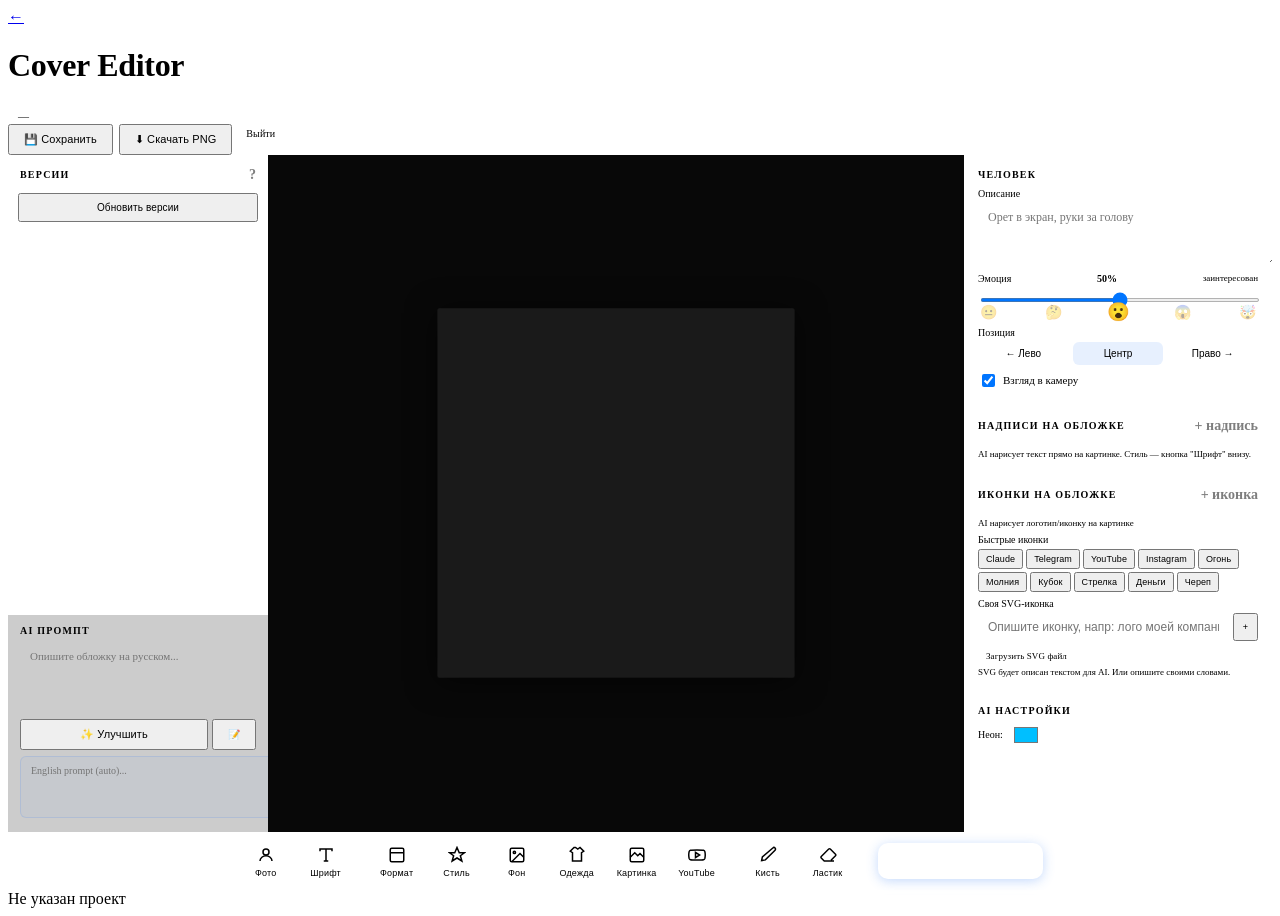
==== commit ee08e2da: "feat: major pipeline upgrade — multi-channel, sources, UI/UX overhaul, 2FA - Shared CSS design syste" ====
--- a/web/public/editor.html
+++ b/web/public/editor.html
@@ -4,36 +4,15 @@
 <meta charset="UTF-8">
 <meta name="viewport" content="width=device-width, initial-scale=1.0">
 <title>Cover Editor — YouTube Pipeline</title>
+<link rel="stylesheet" href="/shared.css">
 <style>
 @font-face { font-family: 'Oswald-Bold'; src: url('/api/fonts/Oswald-Bold.ttf') format('truetype'); font-weight: bold; }
 
-:root {
-  --bg: #0c0c0c;
-  --card: #151515;
-  --card2: #1a1a1a;
-  --border: #262626;
-  --border-light: #333;
-  --text: #e8e8e8;
-  --text2: #bbb;
-  --muted: #666;
-  --blue: #3b82f6;
-  --red: #ef4444;
-  --green: #22c55e;
-  --purple: #a855f7;
-  --magenta: #ec4899;
-  --orange: #f59e0b;
-  --accent: #3b82f6;
-}
-* { margin: 0; padding: 0; box-sizing: border-box; }
-body { font-family: -apple-system, BlinkMacSystemFont, 'Segoe UI', sans-serif; background: var(--bg); color: var(--text); height: 100vh; overflow: hidden; display: flex; flex-direction: column; }
-
-/* ── Top Bar ── */
-.topbar { height: 48px; background: var(--card); border-bottom: 1px solid var(--border); display: flex; align-items: center; padding: 0 16px; gap: 12px; flex-shrink: 0; }
-.topbar .back-btn { color: var(--muted); text-decoration: none; font-size: 18px; width: 32px; height: 32px; display: flex; align-items: center; justify-content: center; border-radius: 6px; transition: all 0.15s; }
-.topbar .back-btn:hover { background: rgba(255,255,255,0.06); color: var(--text); }
-.topbar h1 { font-size: 15px; font-weight: 700; letter-spacing: -0.3px; }
+body { height: 100vh; overflow: hidden; display: flex; flex-direction: column; }
+
+/* ── Top Bar (editor-specific) ── */
+.topbar h1 { letter-spacing: -0.3px; }
 .topbar h1 span { color: var(--magenta); }
-.topbar .spacer { flex: 1; }
 .topbar .project-name { font-size: 11px; color: var(--muted); background: var(--bg); padding: 3px 10px; border-radius: 4px; border: 1px solid var(--border); }
 .topbar .top-actions { display: flex; gap: 6px; }
 
@@ -150,31 +129,19 @@
 .expert-status.loaded { border: 1px solid var(--green); }
 .expert-status.empty { border: 1px solid var(--orange); }
 
-/* ── Buttons ── */
-.btn { padding: 7px 14px; border: none; border-radius: 7px; font-size: 11px; font-weight: 600; cursor: pointer; transition: all 0.15s; letter-spacing: 0.1px; }
-.btn:disabled { opacity: 0.5; cursor: not-allowed; }
-.btn:active { transform: scale(0.97); }
-.btn-blue { background: var(--accent); color: #fff; }
-.btn-blue:hover { background: #2563eb; }
-.btn-green { background: var(--green); color: #fff; }
-.btn-green:hover { background: #16a34a; }
-.btn-red { background: var(--red); color: #fff; }
-.btn-outline { background: rgba(255,255,255,0.04); border: 1px solid var(--border); color: var(--text2); }
-.btn-outline:hover { border-color: var(--muted); background: rgba(255,255,255,0.06); color: var(--text); }
-.btn-magenta { background: var(--magenta); color: #fff; }
-
-/* ── Toast ── */
-.toast { position: fixed; top: 60px; right: 24px; background: var(--card2); border: 1px solid var(--border-light); border-radius: 10px; padding: 10px 18px; font-size: 12px; z-index: 200; display: none; box-shadow: 0 4px 20px rgba(0,0,0,0.4); font-weight: 500; backdrop-filter: blur(8px); }
-.toast.show { display: block; animation: toastIn 0.25s ease-out; }
-.toast.error { border-color: var(--red); background: rgba(239,68,68,0.1); }
+/* ── Buttons (editor overrides) ── */
+.btn { padding: 7px 14px; font-size: 11px; letter-spacing: 0.1px; }
+
+/* ── Toast (editor position override) ── */
+.toast { top: 60px; bottom: auto; backdrop-filter: blur(8px); }
+.toast.show { animation: toastIn 0.25s ease-out; }
 @keyframes toastIn { from { opacity: 0; transform: translateY(-8px); } to { opacity: 1; transform: translateY(0); } }
 
 /* ── Prompt area ── */
 .prompt-area { width: 100%; min-height: 52px; padding: 8px 10px; background: var(--bg); border: 1px solid var(--border); border-radius: 6px; color: var(--text); font-size: 11px; resize: vertical; outline: none; font-family: inherit; transition: border-color 0.15s; }
 .prompt-area:focus { border-color: var(--accent); }
 .prompt-result { width: 100%; min-height: 44px; padding: 8px 10px; background: rgba(59,130,246,0.04); border: 1px solid rgba(59,130,246,0.15); border-radius: 6px; color: var(--text); font-size: 10px; resize: vertical; outline: none; font-family: inherit; margin-top: 6px; }
-.loading { display: inline-block; width: 14px; height: 14px; border: 2px solid transparent; border-top-color: currentColor; border-radius: 50%; animation: spin 0.6s linear infinite; vertical-align: middle; margin-right: 4px; }
-@keyframes spin { to { transform: rotate(360deg); } }
+/* loading and spin inherited from shared.css */
 
 /* ── Intensity slider row ── */
 .intensity-row { display: flex; gap: 8px; align-items: center; margin-top: 10px; padding: 8px 0; }
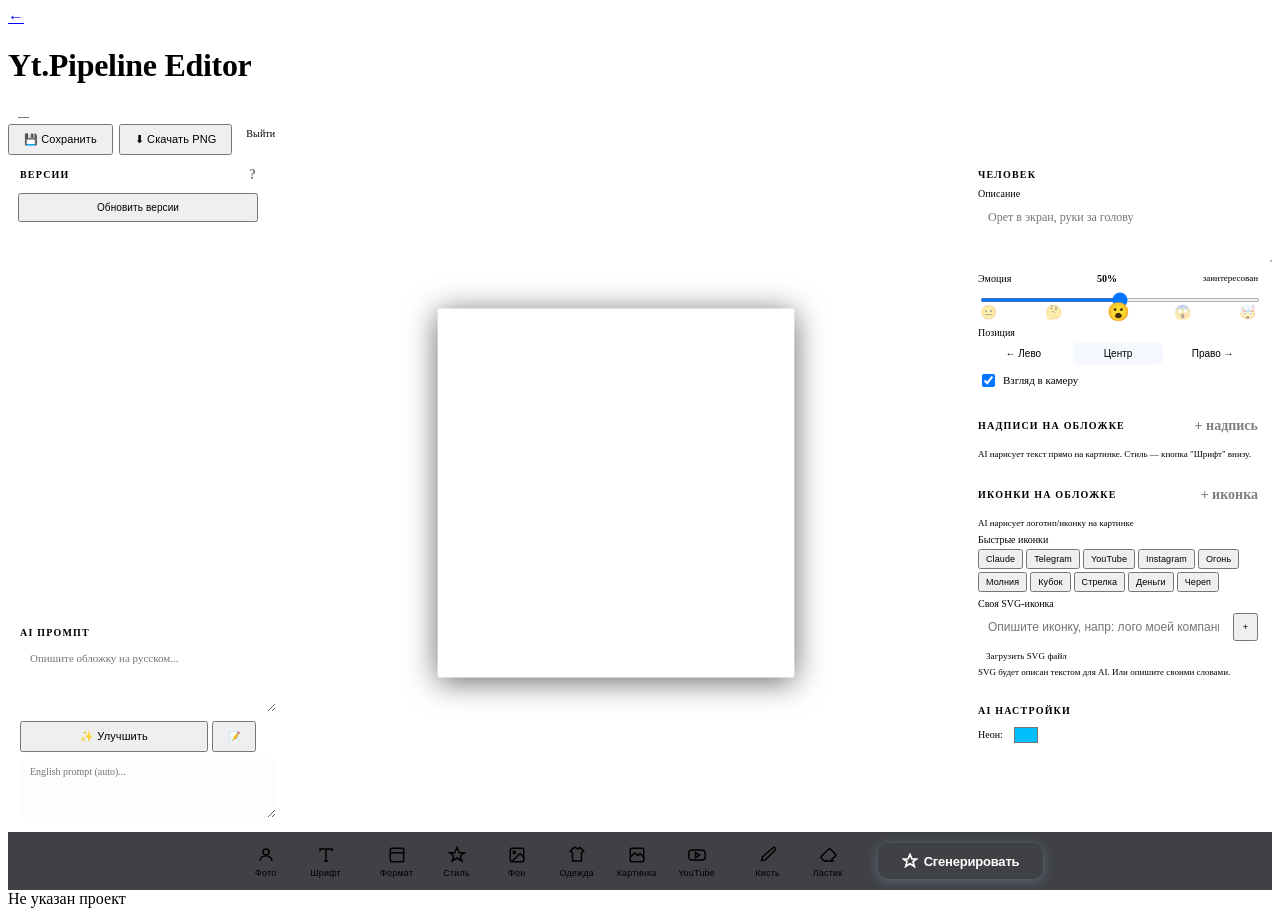
==== commit ead8b6b5: "ui: Obsidian Flux redesign for editor.html and express.html Editor: no-line rule across all panels (" ====
--- a/web/public/editor.html
+++ b/web/public/editor.html
@@ -3,7 +3,11 @@
 <head>
 <meta charset="UTF-8">
 <meta name="viewport" content="width=device-width, initial-scale=1.0">
-<title>Cover Editor — YouTube Pipeline</title>
+<title>Cover Editor — Yt.Pipeline</title>
+<link rel="preconnect" href="https://fonts.googleapis.com">
+<link rel="preconnect" href="https://fonts.gstatic.com" crossorigin>
+<link href="https://fonts.googleapis.com/css2?family=Manrope:wght@400;600;700;800&family=Inter:wght@300;400;500;600&display=swap" rel="stylesheet">
+<link href="https://fonts.googleapis.com/css2?family=Material+Symbols+Outlined:wght,FILL@100..700,0..1&display=swap" rel="stylesheet">
 <link rel="stylesheet" href="/shared.css">
 <style>
 @font-face { font-family: 'Oswald-Bold'; src: url('/api/fonts/Oswald-Bold.ttf') format('truetype'); font-weight: bold; }
@@ -13,22 +17,22 @@
 /* ── Top Bar (editor-specific) ── */
 .topbar h1 { letter-spacing: -0.3px; }
 .topbar h1 span { color: var(--magenta); }
-.topbar .project-name { font-size: 11px; color: var(--muted); background: var(--bg); padding: 3px 10px; border-radius: 4px; border: 1px solid var(--border); }
+.topbar .project-name { font-size: 11px; color: var(--muted); background: var(--surface-container-low); padding: 3px 10px; border-radius: 4px; border: none; }
 .topbar .top-actions { display: flex; gap: 6px; }
 
 /* ── Main Area ── */
 .main-area { flex: 1; display: flex; overflow: hidden; }
 
 /* ── Left: Layers ── */
-.layers-panel { width: 260px; background: var(--card); border-right: 1px solid var(--border); display: flex; flex-direction: column; flex-shrink: 0; }
+.layers-panel { width: 260px; background: var(--surface-container-low); border-right: none; display: flex; flex-direction: column; flex-shrink: 0; }
 .layers-scroll { flex: 1; overflow-y: auto; }
 .panel-title { font-size: 10px; font-weight: 700; text-transform: uppercase; letter-spacing: 1.2px; color: var(--muted); padding: 12px 12px 6px; display: flex; justify-content: space-between; align-items: center; }
 .panel-title .title-action { font-size: 14px; cursor: pointer; opacity: 0.5; transition: opacity 0.15s; text-transform: none; letter-spacing: 0; }
 .panel-title .title-action:hover { opacity: 1; }
 .layer-item { display: flex; align-items: center; gap: 8px; padding: 8px 10px; cursor: pointer; font-size: 12px; transition: all 0.12s; user-select: none; border-left: 3px solid transparent; position: relative; margin: 0 4px; border-radius: 0 6px 6px 0; }
 .layer-item:hover { background: rgba(255,255,255,0.04); }
-.layer-item.selected { background: rgba(59,130,246,0.12); border-left-color: var(--accent); }
-.layer-item .icon { width: 26px; height: 26px; text-align: center; flex-shrink: 0; font-size: 14px; line-height: 26px; background: var(--bg); border-radius: 5px; border: 1px solid var(--border); }
+.layer-item.selected { background: rgba(173,198,255,0.12); border-left-color: var(--primary); }
+.layer-item .icon { width: 26px; height: 26px; text-align: center; flex-shrink: 0; font-size: 14px; line-height: 26px; background: var(--surface-container-low); border-radius: 5px; border: none; }
 .layer-item .name { flex: 1; overflow: hidden; text-overflow: ellipsis; white-space: nowrap; font-size: 11px; font-weight: 500; }
 .layer-item .layer-actions { display: flex; gap: 1px; opacity: 0; transition: opacity 0.15s; }
 .layer-item:hover .layer-actions, .layer-item.selected .layer-actions { opacity: 1; }
@@ -36,52 +40,52 @@
 .layer-item .layer-actions button:hover { background: rgba(255,255,255,0.1); color: var(--text); }
 .layer-item .layer-actions button.vis-off { opacity: 0.3; }
 .layer-add-btns { display: flex; gap: 4px; padding: 8px 10px; }
-.layer-add-btns button { flex: 1; padding: 7px; border: 1px dashed var(--border); background: none; color: var(--muted); border-radius: 6px; font-size: 10px; cursor: pointer; transition: all 0.15s; font-weight: 500; }
-.layer-add-btns button:hover { border-color: var(--accent); color: var(--accent); background: rgba(59,130,246,0.05); }
+.layer-add-btns button { flex: 1; padding: 7px; border: none; background: var(--surface-container-high); color: var(--muted); border-radius: 6px; font-size: 10px; cursor: pointer; transition: all 0.15s; font-weight: 500; }
+.layer-add-btns button:hover { color: var(--primary); background: rgba(173,198,255,0.08); }
 
 /* ── Center: Canvas ── */
-.canvas-area { flex: 1; display: flex; align-items: center; justify-content: center; background: #080808; position: relative; overflow: hidden; }
-.canvas-wrapper { position: relative; background: #1a1a1a; box-shadow: 0 8px 60px rgba(0,0,0,0.6), 0 0 0 1px rgba(255,255,255,0.05); transform-origin: center center; overflow: hidden; border-radius: 4px; }
+.canvas-area { flex: 1; display: flex; align-items: center; justify-content: center; background: var(--surface-container-lowest); position: relative; overflow: hidden; }
+.canvas-wrapper { position: relative; background: var(--surface-container); box-shadow: 0 8px 60px rgba(0,0,0,0.6), 0 0 0 1px rgba(255,255,255,0.05); transform-origin: center center; overflow: hidden; border-radius: 4px; }
 .canvas-wrapper .layer-bg { position: absolute; inset: 0; background-size: cover; background-position: center; }
 .canvas-wrapper .layer-person { position: absolute; inset: 0; pointer-events: none; }
 .canvas-wrapper .text-layer { position: absolute; cursor: move; user-select: none; font-weight: 900; line-height: 1.1; white-space: nowrap; text-shadow: 0 2px 8px rgba(0,0,0,0.3); }
-.text-layer.sel { outline: 2px solid var(--accent); outline-offset: 4px; }
-.text-layer .rh { position: absolute; bottom: -6px; right: -6px; width: 12px; height: 12px; background: var(--accent); border: 2px solid #fff; border-radius: 50%; cursor: nwse-resize; display: none; box-shadow: 0 1px 4px rgba(0,0,0,0.3); }
+.text-layer.sel { outline: 2px solid var(--primary); outline-offset: 4px; }
+.text-layer .rh { position: absolute; bottom: -6px; right: -6px; width: 12px; height: 12px; background: var(--primary); border: 2px solid #fff; border-radius: 50%; cursor: nwse-resize; display: none; box-shadow: 0 1px 4px rgba(0,0,0,0.3); }
 .text-layer.sel .rh { display: block; }
 .text-layer .rot { position: absolute; top: -22px; left: 50%; transform: translateX(-50%); width: 16px; height: 16px; background: var(--purple); border: 2px solid #fff; border-radius: 50%; cursor: grab; display: none; font-size: 9px; text-align: center; line-height: 12px; color: #fff; box-shadow: 0 1px 4px rgba(0,0,0,0.3); }
 .text-layer.sel .rot { display: block; }
 
 /* ── Right: Properties ── */
-.props-panel { width: 280px; background: var(--card); border-left: 1px solid var(--border); overflow-y: auto; flex-shrink: 0; padding: 14px; }
+.props-panel { width: 280px; background: var(--surface-container-low); border-left: none; overflow-y: auto; flex-shrink: 0; padding: 14px; }
 .prop-section { margin-bottom: 16px; }
 .prop-label { font-size: 10px; color: var(--muted); margin-bottom: 4px; display: flex; justify-content: space-between; font-weight: 500; }
 .prop-label b { color: var(--text); font-weight: 600; }
-.prop-input { width: 100%; padding: 7px 10px; background: var(--bg); border: 1px solid var(--border); border-radius: 6px; color: var(--text); font-size: 12px; outline: none; transition: border-color 0.15s; }
-.prop-input:focus { border-color: var(--accent); }
+.prop-input { width: 100%; padding: 7px 10px; background: var(--surface-container-low); border: none; border-radius: 6px; color: var(--text); font-size: 12px; outline: none; transition: border-color 0.15s; }
+.prop-input:focus { border-color: var(--primary); }
 textarea.prop-input { resize: vertical; min-height: 46px; font-family: inherit; }
-input[type="range"] { width: 100%; accent-color: var(--accent); height: 4px; }
+input[type="range"] { width: 100%; accent-color: var(--primary); height: 4px; }
 .color-row { display: flex; gap: 8px; align-items: center; }
-.color-row input[type="color"] { width: 30px; height: 26px; border: 1px solid var(--border); border-radius: 5px; cursor: pointer; background: var(--bg); padding: 1px; }
-.font-select { width: 100%; padding: 7px 10px; background: var(--bg); border: 1px solid var(--border); border-radius: 6px; color: var(--text); font-size: 12px; }
+.color-row input[type="color"] { width: 30px; height: 26px; border: none; border-radius: 5px; cursor: pointer; background: var(--surface-container-low); padding: 1px; }
+.font-select { width: 100%; padding: 7px 10px; background: var(--surface-container-low); border: none; border-radius: 6px; color: var(--text); font-size: 12px; }
 .pos-btns { display: flex; gap: 4px; }
-.pos-btns button { flex: 1; padding: 6px; border: 1px solid var(--border); background: var(--bg); color: var(--text2); border-radius: 6px; font-size: 10px; cursor: pointer; transition: all 0.15s; font-weight: 500; }
-.pos-btns button:hover { border-color: var(--muted); }
-.pos-btns button.active { border-color: var(--accent); background: rgba(59,130,246,0.12); color: var(--accent); }
+.pos-btns button { flex: 1; padding: 6px; border: none; background: var(--surface-container-low); color: var(--text2); border-radius: 6px; font-size: 10px; cursor: pointer; transition: all 0.15s; font-weight: 500; }
+.pos-btns button:hover { background: var(--surface-container-high); }
+.pos-btns button.active { background: rgba(173,198,255,0.12); color: var(--primary); }
 
 /* ── Bottom Toolbar ── */
-.bottom-toolbar { height: 58px; background: var(--card); border-top: 1px solid var(--border); display: flex; align-items: center; justify-content: center; gap: 2px; padding: 0 16px; flex-shrink: 0; }
+.bottom-toolbar { height: 58px; background: rgba(30,32,36,0.85); backdrop-filter: blur(20px); -webkit-backdrop-filter: blur(20px); border-top: none; display: flex; align-items: center; justify-content: center; gap: 2px; padding: 0 16px; flex-shrink: 0; }
 .tb-btn { display: flex; flex-direction: column; align-items: center; justify-content: center; width: 58px; height: 46px; border: none; background: none; color: var(--muted); cursor: pointer; border-radius: 10px; font-size: 9px; gap: 3px; transition: all 0.15s; font-weight: 500; letter-spacing: 0.2px; }
 .tb-btn:hover { background: rgba(255,255,255,0.06); color: var(--text2); }
-.tb-btn.active { background: rgba(59,130,246,0.15); color: var(--accent); }
+.tb-btn.active { background: rgba(173,198,255,0.15); color: var(--primary); }
 .tb-btn .tb-icon { font-size: 18px; line-height: 1; display: flex; align-items: center; justify-content: center; height: 20px; }
 .tb-btn .tb-icon svg { flex-shrink: 0; }
-.tb-sep { width: 1px; height: 28px; background: var(--border); margin: 0 4px; flex-shrink: 0; }
-.tb-gen { display: flex; align-items: center; gap: 6px; padding: 10px 24px; border: none; background: linear-gradient(135deg, var(--accent), #2563eb); color: #fff; border-radius: 10px; font-size: 13px; font-weight: 700; cursor: pointer; margin-left: 8px; transition: all 0.2s; box-shadow: 0 2px 12px rgba(59,130,246,0.3); letter-spacing: -0.2px; }
-.tb-gen:hover { transform: translateY(-1px); box-shadow: 0 4px 16px rgba(59,130,246,0.4); }
+.tb-sep { width: 1px; height: 28px; background: var(--outline-variant); margin: 0 4px; flex-shrink: 0; }
+.tb-gen { display: flex; align-items: center; gap: 6px; padding: 10px 24px; border: none; background: linear-gradient(135deg, var(--primary), var(--primary-container)); color: #fff; border-radius: 10px; font-size: 13px; font-weight: 700; cursor: pointer; margin-left: 8px; transition: all 0.2s; box-shadow: 0 2px 12px rgba(173,198,255,0.3); letter-spacing: -0.2px; }
+.tb-gen:hover { transform: translateY(-1px); box-shadow: 0 4px 16px rgba(173,198,255,0.4); }
 .tb-gen:disabled { opacity: 0.5; cursor: not-allowed; transform: none; box-shadow: none; }
 
 /* ── Slide-up Panel ── */
-.slide-panel { position: fixed; bottom: 58px; left: 260px; right: 280px; background: var(--card2); border-top: 1px solid var(--border-light); border-left: 1px solid var(--border); border-right: 1px solid var(--border); border-radius: 12px 12px 0 0; max-height: 360px; overflow-y: auto; z-index: 50; display: none; animation: slideUp 0.2s ease-out; padding: 18px 24px; box-shadow: 0 -8px 40px rgba(0,0,0,0.4); }
+.slide-panel { position: fixed; bottom: 58px; left: 260px; right: 280px; background: rgba(40,42,46,0.85); backdrop-filter: blur(20px); -webkit-backdrop-filter: blur(20px); border: none; border-radius: 12px 12px 0 0; max-height: 360px; overflow-y: auto; z-index: 50; display: none; animation: slideUp 0.2s ease-out; padding: 18px 24px; box-shadow: 0 -8px 40px rgba(0,0,0,0.4); }
 .slide-panel.show { display: block; }
 @keyframes slideUp { from { transform: translateY(20px); opacity: 0; } to { transform: translateY(0); opacity: 1; } }
 .slide-panel h3 { font-size: 14px; margin-bottom: 14px; font-weight: 700; }
@@ -90,44 +94,44 @@
 
 /* ── Style Grid ── */
 .style-grid { display: grid; grid-template-columns: repeat(auto-fill, minmax(130px, 1fr)); gap: 8px; }
-.style-item { border: 2px solid var(--border); border-radius: 8px; text-align: center; cursor: pointer; transition: all 0.15s; background: var(--bg); overflow: hidden; position: relative; }
+.style-item { border: 2px solid var(--outline-variant); border-radius: 8px; text-align: center; cursor: pointer; transition: all 0.15s; background: var(--surface-container-low); overflow: hidden; position: relative; }
 .style-item:hover { border-color: var(--muted); }
 .style-item.selected { border-color: var(--magenta); box-shadow: 0 0 8px rgba(224,64,251,0.3); }
 .style-item .s-img { width: 100%; height: 80px; object-fit: cover; display: block; }
-.style-item .s-noimg { width: 100%; height: 80px; display: flex; align-items: center; justify-content: center; background: var(--card); font-size: 28px; }
+.style-item .s-noimg { width: 100%; height: 80px; display: flex; align-items: center; justify-content: center; background: var(--surface-container); font-size: 28px; }
 .style-item .s-name { font-size: 10px; padding: 4px 6px; color: var(--text); background: rgba(0,0,0,0.6); position: absolute; bottom: 0; left: 0; right: 0; text-align: center; }
 
 /* ── BG Grid ── */
 .bg-grid { display: grid; grid-template-columns: repeat(auto-fill, minmax(140px, 1fr)); gap: 8px; }
-.bg-item { border: 2px solid var(--border); border-radius: 8px; cursor: pointer; transition: all 0.15s; background: var(--bg); overflow: hidden; position: relative; }
+.bg-item { border: 2px solid var(--outline-variant); border-radius: 8px; cursor: pointer; transition: all 0.15s; background: var(--surface-container-low); overflow: hidden; position: relative; }
 .bg-item:hover { border-color: var(--muted); }
 .bg-item.selected { border-color: var(--blue); box-shadow: 0 0 8px rgba(33,150,243,0.3); }
 .bg-item .bg-img { width: 100%; height: 70px; object-fit: cover; display: block; }
-.bg-item .bg-noimg { width: 100%; height: 70px; display: flex; align-items: center; justify-content: center; background: var(--card); font-size: 24px; }
+.bg-item .bg-noimg { width: 100%; height: 70px; display: flex; align-items: center; justify-content: center; background: var(--surface-container); font-size: 24px; }
 .bg-item .bg-name { font-size: 10px; padding: 3px 6px; color: var(--text); background: rgba(0,0,0,0.6); position: absolute; bottom: 0; left: 0; right: 0; text-align: center; }
 
 /* ── Clothing Grid ── */
 .clothing-grid { display: grid; grid-template-columns: repeat(auto-fill, minmax(100px, 1fr)); gap: 8px; }
-.clothing-item { border: 2px solid var(--border); border-radius: 8px; cursor: pointer; transition: all 0.15s; overflow: hidden; position: relative; }
+.clothing-item { border: 2px solid var(--outline-variant); border-radius: 8px; cursor: pointer; transition: all 0.15s; overflow: hidden; position: relative; }
 .clothing-item:hover { border-color: var(--muted); }
 .clothing-item.selected { border-color: var(--green); box-shadow: 0 0 8px rgba(76,175,80,0.3); }
 .clothing-item img { width: 100%; height: 120px; object-fit: cover; display: block; }
 .clothing-tabs { display: flex; gap: 4px; margin-bottom: 10px; }
-.clothing-tabs button { padding: 6px 14px; border: 1px solid var(--border); background: var(--bg); color: var(--text); border-radius: 6px; font-size: 12px; font-weight: 600; cursor: pointer; }
+.clothing-tabs button { padding: 6px 14px; border: none; background: var(--surface-container-low); color: var(--text); border-radius: 6px; font-size: 12px; font-weight: 600; cursor: pointer; }
 .clothing-tabs button.active { border-color: var(--green); background: rgba(76,175,80,0.15); color: var(--green); }
 
 /* ── Format Toggle ── */
 .format-toggle { display: flex; gap: 4px; }
-.format-toggle button { padding: 6px 14px; border: 1px solid var(--border); background: var(--bg); color: var(--text); border-radius: 6px; font-size: 12px; font-weight: 600; cursor: pointer; }
+.format-toggle button { padding: 6px 14px; border: none; background: var(--surface-container-low); color: var(--text); border-radius: 6px; font-size: 12px; font-weight: 600; cursor: pointer; }
 .format-toggle button.active { border-color: var(--blue); background: rgba(33,150,243,0.15); color: var(--blue); }
 
 /* ── Expert photo hint ── */
 .expert-hint { display: flex; gap: 12px; align-items: flex-start; margin-top: 10px; }
-.expert-hint .hint-img { width: 60px; height: 80px; border-radius: 6px; background: #333; display: flex; align-items: center; justify-content: center; font-size: 28px; border: 1px solid var(--border); flex-shrink: 0; }
+.expert-hint .hint-img { width: 60px; height: 80px; border-radius: 6px; background: var(--surface-container-high); display: flex; align-items: center; justify-content: center; font-size: 28px; border: none; flex-shrink: 0; }
 .expert-hint .hint-text { font-size: 11px; color: var(--muted); line-height: 1.5; }
-.expert-status { display: flex; align-items: center; gap: 8px; margin-top: 8px; padding: 8px; border-radius: 6px; background: var(--bg); font-size: 12px; }
-.expert-status.loaded { border: 1px solid var(--green); }
-.expert-status.empty { border: 1px solid var(--orange); }
+.expert-status { display: flex; align-items: center; gap: 8px; margin-top: 8px; padding: 8px; border-radius: 6px; background: var(--surface-container-low); font-size: 12px; }
+.expert-status.loaded { border: none; background: rgba(52,211,153,0.1); }
+.expert-status.empty { border: none; background: rgba(251,191,36,0.1); }
 
 /* ── Buttons (editor overrides) ── */
 .btn { padding: 7px 14px; font-size: 11px; letter-spacing: 0.1px; }
@@ -138,9 +142,9 @@
 @keyframes toastIn { from { opacity: 0; transform: translateY(-8px); } to { opacity: 1; transform: translateY(0); } }
 
 /* ── Prompt area ── */
-.prompt-area { width: 100%; min-height: 52px; padding: 8px 10px; background: var(--bg); border: 1px solid var(--border); border-radius: 6px; color: var(--text); font-size: 11px; resize: vertical; outline: none; font-family: inherit; transition: border-color 0.15s; }
-.prompt-area:focus { border-color: var(--accent); }
-.prompt-result { width: 100%; min-height: 44px; padding: 8px 10px; background: rgba(59,130,246,0.04); border: 1px solid rgba(59,130,246,0.15); border-radius: 6px; color: var(--text); font-size: 10px; resize: vertical; outline: none; font-family: inherit; margin-top: 6px; }
+.prompt-area { width: 100%; min-height: 52px; padding: 8px 10px; background: var(--surface-container-low); border: none; border-radius: 6px; color: var(--text); font-size: 11px; resize: vertical; outline: none; font-family: inherit; transition: border-color 0.15s; }
+.prompt-area:focus { border-color: var(--primary); }
+.prompt-result { width: 100%; min-height: 44px; padding: 8px 10px; background: rgba(173,198,255,0.04); border: none; border-radius: 6px; color: var(--text); font-size: 10px; resize: vertical; outline: none; font-family: inherit; margin-top: 6px; }
 /* loading and spin inherited from shared.css */
 
 /* ── Intensity slider row ── */
@@ -158,13 +162,13 @@
 .brush-settings .setting { display: flex; align-items: center; gap: 6px; }
 .brush-settings .setting label { font-size: 11px; color: var(--muted); white-space: nowrap; }
 .brush-settings .setting b { font-size: 12px; color: var(--text); min-width: 28px; }
-.brush-preview { width: 60px; height: 60px; border: 1px solid var(--border); border-radius: 8px; background: #111; display: flex; align-items: center; justify-content: center; margin-top: 8px; }
+.brush-preview { width: 60px; height: 60px; border: none; border-radius: 8px; background: var(--surface-container-lowest); display: flex; align-items: center; justify-content: center; margin-top: 8px; }
 .brush-mode-btns { display: flex; gap: 4px; margin-bottom: 8px; }
-.brush-mode-btns button { padding: 6px 14px; border: 1px solid var(--border); background: var(--bg); color: var(--text); border-radius: 6px; font-size: 12px; font-weight: 600; cursor: pointer; }
+.brush-mode-btns button { padding: 6px 14px; border: none; background: var(--surface-container-low); color: var(--text); border-radius: 6px; font-size: 12px; font-weight: 600; cursor: pointer; }
 .brush-mode-btns button.active { border-color: var(--magenta); background: rgba(224,64,251,0.15); color: var(--magenta); }
 /* ── Text Style Grid ── */
 .text-style-grid { display: grid; grid-template-columns: repeat(auto-fill, minmax(150px, 1fr)); gap: 8px; }
-.text-style-item { border: 2px solid var(--border); border-radius: 8px; cursor: pointer; transition: all 0.15s; overflow: hidden; position: relative; }
+.text-style-item { border: 2px solid var(--outline-variant); border-radius: 8px; cursor: pointer; transition: all 0.15s; overflow: hidden; position: relative; }
 .text-style-item:hover { border-color: var(--muted); }
 .text-style-item.selected { border-color: var(--orange); box-shadow: 0 0 8px rgba(255,152,0,0.3); }
 .text-style-item img { width: 100%; height: 60px; object-fit: cover; display: block; }
@@ -176,7 +180,7 @@
 .emotion-markers span.active-emoji { opacity: 1; transform: scale(1.3); }
 
 /* ── Onboarding hint ── */
-.hint-box { background: rgba(59,130,246,0.06); border: 1px solid rgba(59,130,246,0.15); border-radius: 8px; padding: 8px 10px; font-size: 10px; color: var(--muted); line-height: 1.6; }
+.hint-box { background: rgba(173,198,255,0.06); border: none; border-radius: 8px; padding: 8px 10px; font-size: 10px; color: var(--muted); line-height: 1.6; }
 .hint-box b { color: var(--text2); font-weight: 600; }
 
 .tb-btn.tool-active { border-color: var(--magenta) !important; background: rgba(224,64,251,0.15) !important; color: var(--magenta) !important; }
@@ -196,10 +200,10 @@
   .main-area { flex-direction: column; height: auto; min-height: calc(100vh - 44px - 58px); }
 
   /* Hide side panels by default, toggle with JS */
-  .layers-panel { width: 100%; height: auto; max-height: 0; overflow: hidden; border-right: none; border-bottom: 1px solid var(--border); transition: max-height 0.3s ease; }
+  .layers-panel { width: 100%; height: auto; max-height: 0; overflow: hidden; border-right: none; border-bottom: none; transition: max-height 0.3s ease; }
   .layers-panel.mob-open { max-height: 50vh; overflow-y: auto; }
 
-  .props-panel { width: 100%; height: auto; max-height: 0; overflow: hidden; border-left: none; border-top: 1px solid var(--border); transition: max-height 0.3s ease; }
+  .props-panel { width: 100%; height: auto; max-height: 0; overflow: hidden; border-left: none; border-top: none; transition: max-height 0.3s ease; }
   .props-panel.mob-open { max-height: 80vh; overflow-y: auto; }
 
   /* Canvas fills width */
@@ -232,8 +236,8 @@
 }
 
 /* Mobile panel toggle buttons — hidden on desktop */
-.mob-toggle { display: none; position: fixed; z-index: 55; background: var(--card); border: 1px solid var(--border); border-radius: 8px; padding: 6px; cursor: pointer; color: var(--muted); }
-.mob-toggle:hover, .mob-toggle.active { color: var(--accent); border-color: var(--accent); }
+.mob-toggle { display: none; position: fixed; z-index: 55; background: var(--surface-container); border: none; border-radius: 8px; padding: 6px; cursor: pointer; color: var(--muted); }
+.mob-toggle:hover, .mob-toggle.active { color: var(--primary); }
 .mob-toggle-left { left: 8px; top: 50px; }
 .mob-toggle-right { right: 8px; top: 50px; }
 </style>
@@ -243,7 +247,7 @@
 <!-- Top Bar -->
 <div class="topbar">
   <a href="/" class="back-btn" title="Назад">←</a>
-  <h1><span>Cover</span> Editor</h1>
+  <h1><span>Yt.Pipeline</span> Editor</h1>
   <span class="project-name" id="projectName">—</span>
   <div class="spacer"></div>
   <div class="top-actions">
@@ -281,7 +285,7 @@
     </div>
 
     <!-- Prompt Helper -->
-    <div style="padding: 10px 12px; border-top: 1px solid var(--border); background: rgba(0,0,0,0.2);">
+    <div style="padding: 10px 12px; border-top: none; background: var(--surface-container);">
       <div class="panel-title" style="padding:0 0 6px;">AI Промпт</div>
       <textarea class="prompt-area" id="promptRu" rows="2" placeholder="Опишите обложку на русском..."></textarea>
       <div style="display:flex;gap:4px;margin-top:5px;">
@@ -337,7 +341,7 @@
     </div>
 
     <!-- Texts on Cover (AI-generated, multiple) -->
-    <div class="prop-section" style="border-top:1px solid var(--border); padding-top:12px;">
+    <div class="prop-section" style="border-top:none; padding-top:12px;">
       <div class="panel-title" style="padding:0 0 6px;">Надписи на обложке
         <span class="title-action" onclick="addCoverText()" title="Добавить надпись">+ надпись</span>
       </div>
@@ -346,7 +350,7 @@
     </div>
 
     <!-- Icons on Cover (AI-generated) -->
-    <div class="prop-section" style="border-top:1px solid var(--border); padding-top:12px;">
+    <div class="prop-section" style="border-top:none; padding-top:12px;">
       <div class="panel-title" style="padding:0 0 6px;">Иконки на обложке
         <span class="title-action" onclick="addCoverIcon()" title="Добавить иконку">+ иконка</span>
       </div>
@@ -384,7 +388,7 @@
     </div>
 
     <!-- AI Settings summary -->
-    <div class="prop-section" style="border-top:1px solid var(--border); padding-top:12px;">
+    <div class="prop-section" style="border-top:none; padding-top:12px;">
       <div class="panel-title" style="padding:0 0 6px;">AI настройки</div>
       <div style="margin-bottom:6px;">
         <div class="color-row">
@@ -1105,14 +1109,14 @@
 function renderCoverTexts() {
   const c = el('coverTextsContainer');
   c.innerHTML = editorState.coverTexts.map((t, i) => `
-    <div style="background:var(--card2);border-radius:6px;padding:6px;margin-bottom:4px;position:relative;">
+    <div style="background:var(--surface-container-high);border-radius:6px;padding:6px;margin-bottom:4px;position:relative;">
       <div style="display:flex;justify-content:space-between;align-items:center;margin-bottom:4px;">
         <span style="font-size:10px;color:var(--muted);">Надпись ${i+1}</span>
         ${editorState.coverTexts.length > 1 ? `<button onclick="removeCoverText(${t.id})" style="background:none;border:none;color:var(--red);cursor:pointer;font-size:12px;padding:0 2px;" title="Удалить">✕</button>` : ''}
       </div>
       <input class="prop-input" value="${(t.text||'').replace(/"/g,'&quot;')}" placeholder="Текст надписи..." oninput="updateCoverText(${t.id},'text',this.value)" style="margin-bottom:4px;">
       <div style="display:flex;gap:4px;align-items:center;margin-bottom:4px;">
-        <select onchange="updateCoverText(${t.id},'pos',this.value)" style="flex:1;background:var(--card);color:var(--text);border:1px solid var(--border);border-radius:4px;padding:2px 4px;font-size:10px;">
+        <select onchange="updateCoverText(${t.id},'pos',this.value)" style="flex:1;background:var(--surface-container);color:var(--text);border:none;border-radius:4px;padding:2px 4px;font-size:10px;">
           ${POS_OPTIONS.map(p => `<option value="${p.val}" ${t.pos===p.val?'selected':''}>${p.label}</option>`).join('')}
         </select>
         <input type="color" value="${t.color||'#FFFFFF'}" oninput="updateCoverText(${t.id},'color',this.value)" style="width:24px;height:20px;border:none;cursor:pointer;">
@@ -1138,9 +1142,9 @@
 function renderCoverIcons() {
   const c = el('coverIconsContainer');
   c.innerHTML = editorState.coverIcons.map((ic, i) => `
-    <div style="background:var(--card2);border-radius:6px;padding:6px;margin-bottom:4px;display:flex;gap:4px;align-items:center;">
+    <div style="background:var(--surface-container-high);border-radius:6px;padding:6px;margin-bottom:4px;display:flex;gap:4px;align-items:center;">
       <input class="prop-input" value="${(ic.desc||'').replace(/"/g,'&quot;')}" placeholder="Описание иконки..." oninput="updateCoverIcon(${ic.id},'desc',this.value)" style="flex:1;">
-      <select onchange="updateCoverIcon(${ic.id},'pos',this.value)" style="width:70px;background:var(--card);color:var(--text);border:1px solid var(--border);border-radius:4px;padding:2px;font-size:10px;">
+      <select onchange="updateCoverIcon(${ic.id},'pos',this.value)" style="width:70px;background:var(--surface-container);color:var(--text);border:none;border-radius:4px;padding:2px;font-size:10px;">
         ${POS_OPTIONS.map(p => `<option value="${p.val}" ${ic.pos===p.val?'selected':''}>${p.label}</option>`).join('')}
       </select>
       <button onclick="removeCoverIcon(${ic.id})" style="background:none;border:none;color:var(--red);cursor:pointer;font-size:12px;padding:0 2px;">✕</button>
@@ -1422,7 +1426,7 @@
     el('layerBg').style.backgroundImage = `url(${e.target.result})`;
     editorState.customBgUrl = e.target.result;
     toast('Картинка добавлена как фон!');
-    el('customImgPreview').innerHTML = `<img src="${e.target.result}" style="max-width:200px;border-radius:6px;border:1px solid var(--border);">`;
+    el('customImgPreview').innerHTML = `<img src="${e.target.result}" style="max-width:200px;border-radius:6px;border:none;">`;
   };
   reader.readAsDataURL(input.files[0]);
   input.value = '';
@@ -1579,7 +1583,7 @@
       // Show preview
       el('ytResult').innerHTML = `
         <div style="display:flex;gap:12px;align-items:flex-start;">
-          <img src="${data.image_url}" style="width:240px;border-radius:6px;border:1px solid var(--border);">
+          <img src="${data.image_url}" style="width:240px;border-radius:6px;border:none;">
           <div>
             <p style="font-size:12px;margin-bottom:6px;">Video ID: <b>${data.video_id}</b></p>
             <p style="font-size:11px;color:var(--muted);margin-bottom:8px;">Сохранена как стиль-референс</p>
